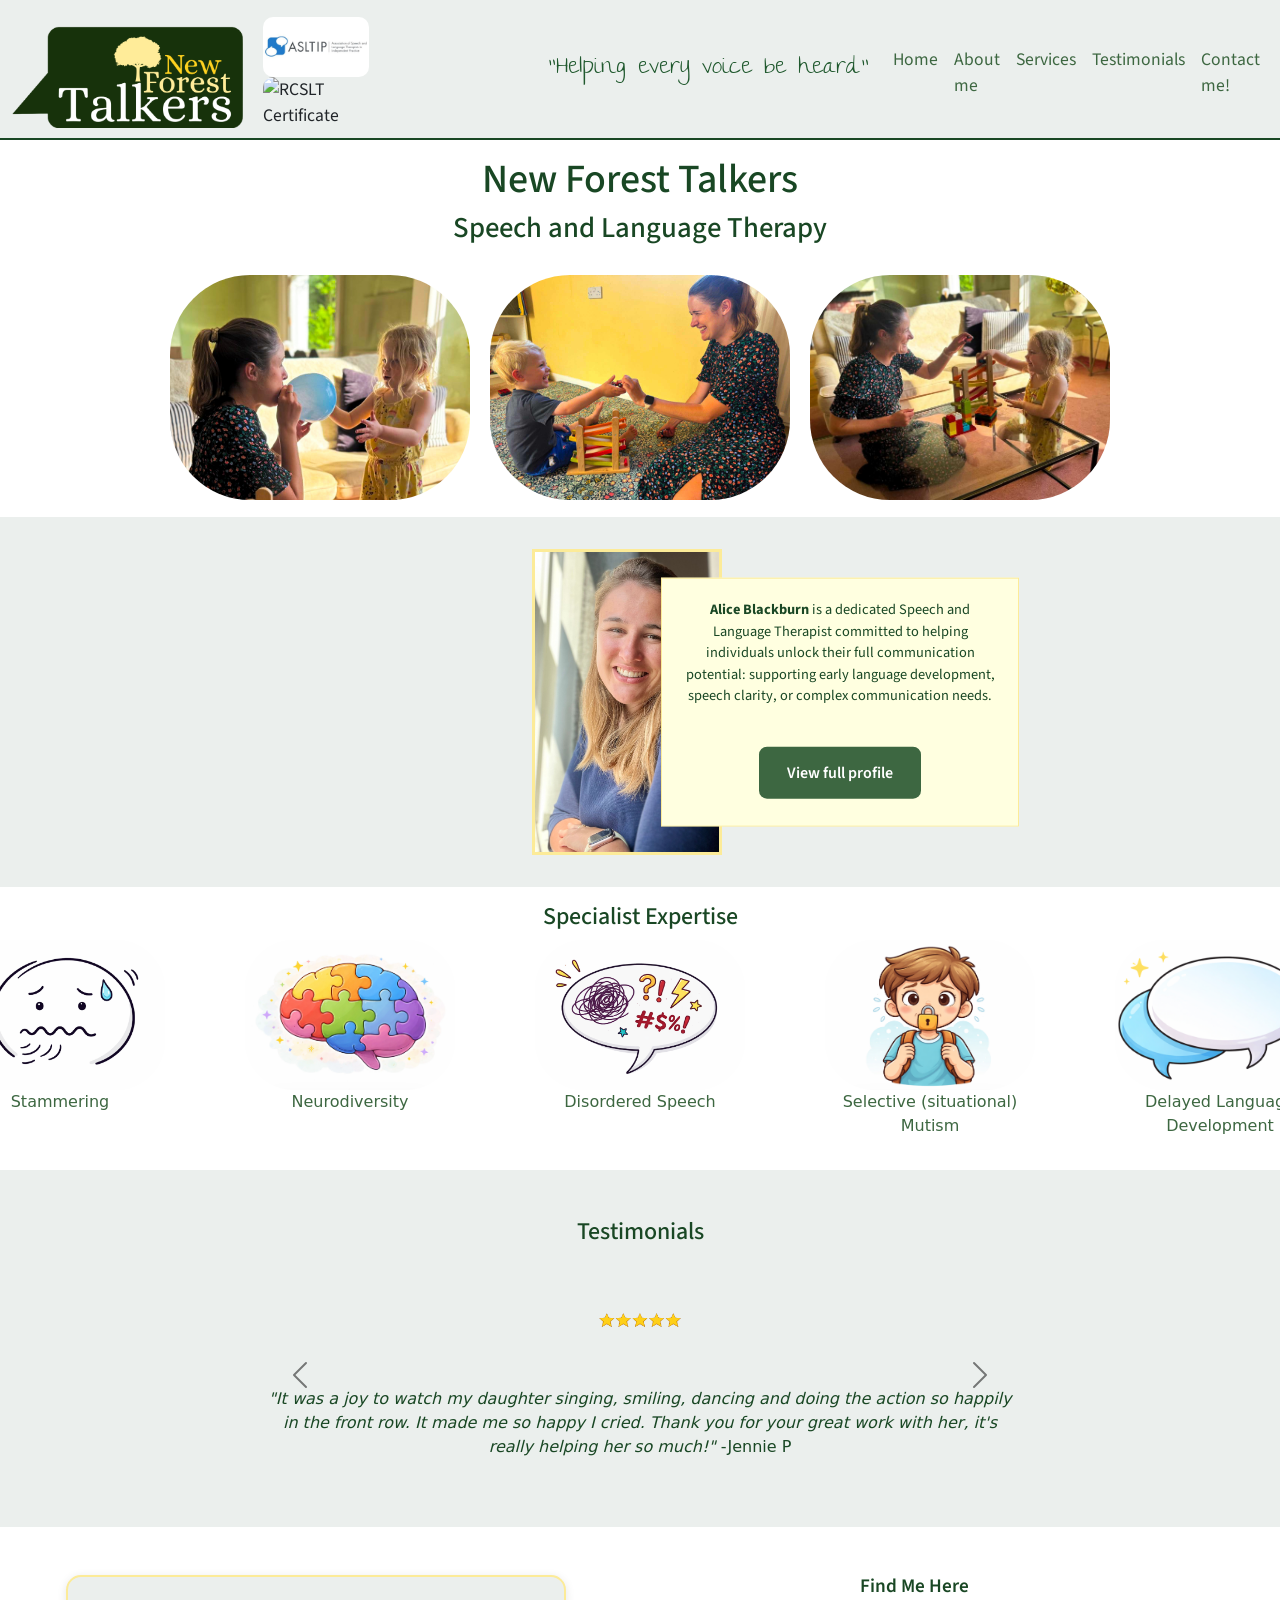
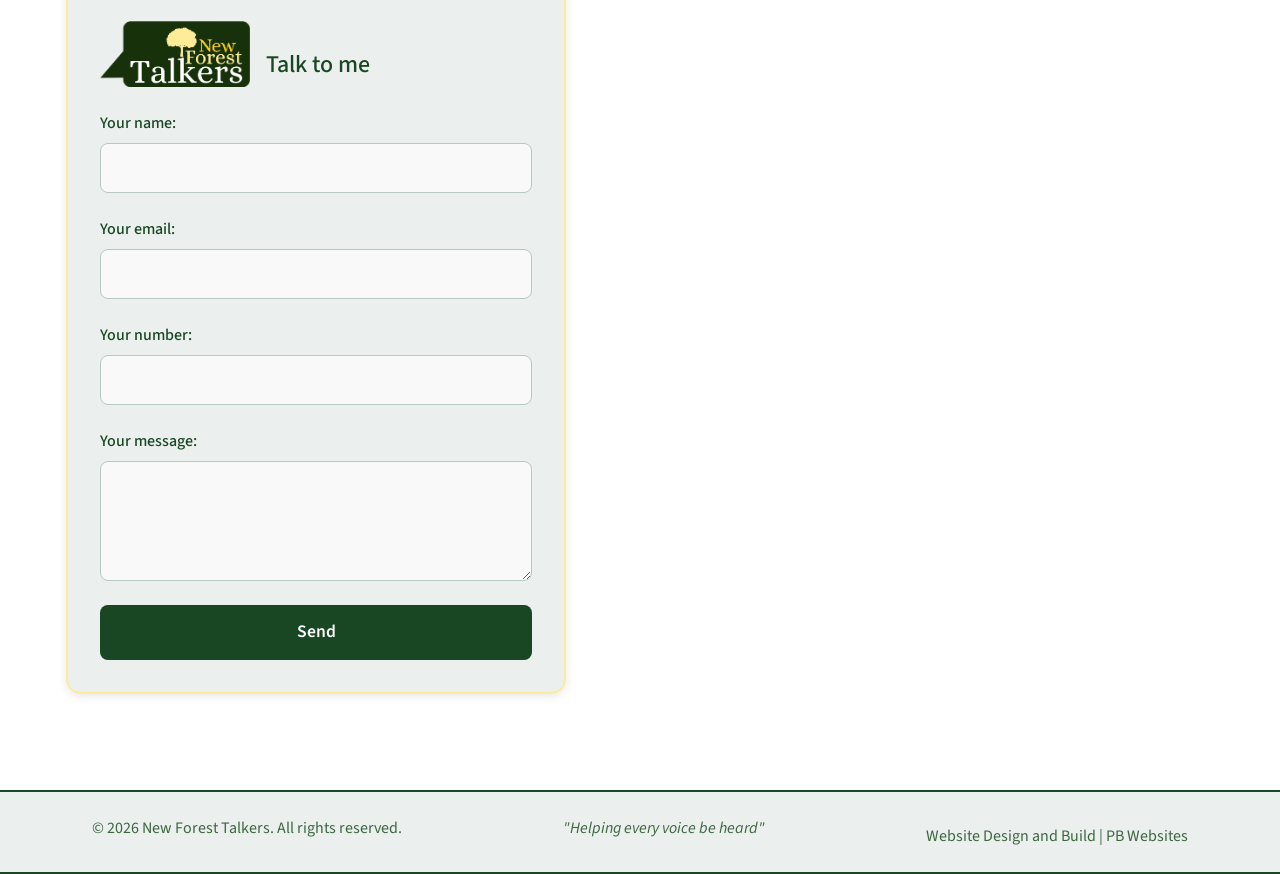
==== index.html @ e545aba3 "Changed thew logo" ====
<!DOCTYPE html>
<html lang="en">
<head>
    <meta charset="UTF-8">
    <meta name="viewport" content="width=device-width, initial-scale=1.0">
    <title>New Forest Talkers</title>
    <meta name="description" content="New Forest Talkers is Aice Blackburn's speech and language therapy business. Delivering expert speech and language therapy services to children and adults in South Hampshire.">
    <meta name="keywords" content="speech therapy, language therapy, speech and language therapy, speech therapist, language therapist, South Hampshire, New Forest Talkers, Aice Blackburn">

    <link href="https://cdn.jsdelivr.net/npm/bootstrap@5.3.8/dist/css/bootstrap.min.css" rel="stylesheet" integrity="sha384-sRIl4kxILFvY47J16cr9ZwB07vP4J8+LH7qKQnuqkuIAvNWLzeN8tE5YBujZqJLB" crossorigin="anonymous">
    <link href="assets/style.css" rel="stylesheet">
    <link href="https://fonts.googleapis.com/css2?family=Merriweather:ital,opsz,wght@0,18..144,300..900;1,18..144,300..900&family=Source+Sans+3:ital,wght@0,200..900;1,200..900&family=The+Girl+Next+Door&display=swap" rel="stylesheet">

</head>
<body>

<nav class="navbar navbar-expand-lg bg-body-tertiary btnavbar">
  <div class="container-fluid">
    <div class="navbar-logo">
      <img src="assets/images/logo 3.png" alt="New Forest Talkers Logo">
    </div>
    <div class="certificates"><img src="assets/images/cert1.jpg" alt="ASLTIP Certificate"><img src="assets/images/cert2.jpg" alt="RCSLT Certificate"></div>
    <a class="navbar-brand" href="#">
  <h1>"Helping every voice be heard"</h1>
</a>
    <button class="navbar-toggler" type="button" data-bs-toggle="collapse" data-bs-target="#navbarSupportedContent" aria-controls="navbarSupportedContent" aria-expanded="false" aria-label="Toggle navigation">
      <span class="navbar-toggler-icon"></span>
    </button>
    <div class="collapse navbar-collapse" id="navbarSupportedContent">
      <ul class="navbar-nav ms-auto mb-2 mb-lg-0">
        <li class="nav-item">
          <a class="nav-link active" aria-current="page" href="index.html">Home</a>
        </li>
          <li class="nav-item">
          <a class="nav-link active" aria-current="page" href="about.html">About me</a>
        </li>
        <li class="nav-item">
          <a class="nav-link active" aria-current="page" href=#>Services</a>
        </li>
         <li class="nav-item">
          <a class="nav-link active" aria-current="page" href="#">Testimonials</a>
        </li>
         <li class="nav-item">
          <a class="nav-link active" aria-current="page" href="#">Contact me!</a>
        </li>
      </ul>
    </div>
  </div>
</nav>

<section class="images">
    <h1 class="hero-title">New Forest Talkers</h1>
    <h1 class="hero-title2">Speech and Language Therapy</h1>
   <div class="working-imgs"><img src="assets/images/working3.jpeg" alt="Alice Blackburn working with a child."><img src="assets/images/working2.jpg" alt="Alice Blackburn working with a child."><img src="assets/images/working1.jpg" alt="Alice Blackburn working with a child."></div>
   
</section>

<section class="hero">
  <div class="container">
    <div class="hero-row">
      <div class="hero-image">
        <img src="assets/images/hero-image.JPG"
             alt="Alice Blackburn, speech and language therapist, working with a child.">
      </div>

     <div class="hero-text">
  <p>
    <strong>Alice Blackburn</strong> is a dedicated Speech and Language Therapist committed to helping individuals unlock their full communication potential: supporting early language development, speech clarity, or complex communication needs.
  </p>
  <a class="learn" href="about.html">View full profile</a>
</div>
    </div>
  </div>
</section>

<section id="services">
  <div>
  <h2>Specialist Expertise</h2>
  </div>

  <div class="expertise-images">
    <span class="expertise-item"><img src="assets/images/4stamering.png" alt="Stammering"><p>Stammering</p></span>
    <span class="expertise-item"><img src="assets/images/2neurodivergence.png" alt="Neurodiversity"><p>Neurodiversity</p></span>
    <span class="expertise-item"><img src="assets/images/3disordered.png" alt="Complex communication needs"><p>Disordered Speech</p></span>     
    <span class="expertise-item"><img src="assets/images/5mutism.png" alt="Speech clarity"><p>Selective (situational) Mutism</p></span>
    <span class="expertise-item"><img src="assets/images/1delayed.png" alt="Delayed language development"><p>Delayed Language Development</p></span>     
  </div>
</section>

<section id="testimonials">
  <h2 class="testimonials-title">Testimonials</h2>

  <div id="carouselExampleInterval" class="carousel slide" data-bs-ride="carousel">
    
    <div class="carousel-inner">

      <div class="carousel-item active" data-bs-interval="8000">
        <div class="testimonial-slide">
          <p><img src="assets/images/5 stars.png" alt="5 stars"></p><p><em>"It was a joy to watch my daughter singing, smiling, dancing and doing the action so happily in the front row. It made me so happy I cried. Thank you for your great work with her, it's really helping her so much!"</em> -Jennie P</p>
        </div>
      </div>
      <div class="carousel-item" data-bs-interval="8000">
        <div class="testimonial-slide">
          <p><img src="assets/images/5 stars.png" alt="5 stars"></p><p><em>"We are so grateful for Alice's support. Her dedication and personalized therapy have helped our child make remarkable progress in their speech and language development."</em> -David S </p>
        </div>
      </div>

      <div class="carousel-item" data-bs-interval="8000">
        <div class="testimonial-slide">
          <p><img src="assets/images/5 stars.png" alt="5 stars"></p><p><em>"Alice's expertise and caring nature have been instrumental in our child's journey. We can't thank her enough for the positive impact she's had on our family."</em> -Sally J</p>
        </div>
      </div>

       <div class="carousel-item" data-bs-interval="8000">
        <div class="testimonial-slide">
          <p><img src="assets/images/5 stars.png" alt="5 stars"></p><p><em>"Thanks so much. We've really started to notice his speech come along which is amazing!"</em> -Brian T</p>
        </div>
      </div>

    </div>

    <!-- Controls -->
    <button class="carousel-control-prev" type="button" data-bs-target="#carouselExampleInterval" data-bs-slide="prev">
      <span class="carousel-control-prev-icon"></span>
    </button>

    <button class="carousel-control-next" type="button" data-bs-target="#carouselExampleInterval" data-bs-slide="next">
      <span class="carousel-control-next-icon"></span>
    </button>

  </div>
</section>

<section id="contact">
  <div class="contact-wrapper">
    <form
      action="https://formspree.io/f/meeplear"
      method="POST"
    >
    <div class="contact-header">
  <img src="assets/images/logo 3.png" class="contact-logo" alt="logo">
  <h2>Talk to me</h2>
</div>
   
      <label>
        Your name:
        <input type="text" name="name" required>
      </label>
      <label>
        Your email:
        <input type="email" name="email" required>
      </label>
      <label>
        Your number:
        <input type="tel" name="number">
      </label>
      <label>
        Your message:
        <textarea name="message" required></textarea>
      </label>
      <!-- your other form fields go here -->
      <button type="submit">Send</button>
    </form>
    
    <div id="map">
      <h3>Find Me Here</h3>
      <div class="map-container">
        <iframe src="https://www.google.com/maps/embed?pb=!1m18!1m12!1m3!1d26603.778397645117!2d-1.5553856740943786!3d50.755749146108585!2m3!1f0!2f0!3f0!3m2!1i1024!2i768!4f13.1!3m3!1m2!1s0x487386d193240331%3A0x4980fd98b30dcc56!2sHigh%20St%2C%20Lymington!5e0!3m2!1sen!2suk!4v1775122629481!5m2!1sen!2suk" width="600" height="450" style="border:0;" allowfullscreen="" loading="lazy" referrerpolicy="no-referrer-when-downgrade"></iframe>
      </div>
    </div>
  </div>
</section>

<footer class="footer btnavbar">
  <div class="container-fluid">
    <div class="footer-content">
      <div class="footer-section">
        <p>&copy; 2026 New Forest Talkers. All rights reserved.</p>
      </div>
      <div class="footer-section">
        <p><em>"Helping every voice be heard"</em></p>
      </div>
      <div class="footer-section">
        <a href="#" class="footer-link">Website Design and Build</a> | <a href="#" class="footer-link">PB Websites</a>
      </div>
    </div>
  </div>
</footer>



<script src="https://cdn.jsdelivr.net/npm/bootstrap@5.3.8/dist/js/bootstrap.bundle.min.js" integrity="sha384-FKyoEForCGlyvwx9Hj09JcYn3nv7wiPVlz7YYwJrWVcXK/BmnVDxM+D2scQbITxI" crossorigin="anonymous"></script>
</html>
---- assets/style.css ----
/*Global styles for the application */

/*Color palette */
:root {
  --color-primary:    #d4ce84;
  --color-secondary:  #194724;
  --color-tertiary:   #798f57;
  --color-quaternary: #6f907d;
  --color-background: #ebefed;
  --color-accent:     #3d6741;  
  --color-highlight:  #aab170;
  --color-muted:      #b8c8bf;
  --color-light:      #fceb98;
}

.btnavbar {
  background-color: var(--color-background)!important;
  padding-top: 0.5rem !important;
  padding-bottom: 0 !important;
  font-family: 'Source Sans 3', sans-serif !important;
  font-size: 1.1rem !important;
  border-bottom: 2px solid var(--color-secondary);
}
.btnavbar .nav-link {
  color: var(--color-accent) !important;
}
.nav-link:hover {
  color: var(--color-secondary) !important;
}

.navbar-logo img {
  height: 120px;
  width: auto;
  object-fit: contain;
  margin-bottom: 10px;
}
.btnavbar .navbar-brand h1 {
  font-family: 'The Girl Next Door', cursive !important;
  font-size: 1.5rem !important;
  color: #20592e !important;
  padding-left: 11rem !important;
}
.nav {
  margin-bottom: 0;
}

.nav-link {
  position: relative !important;
  text-decoration: none !important;
  overflow: hidden !important;
  transition: transform 0.3s ease !important;
}

.nav-link::after {
  content: '' !important;
  position: absolute !important;
  bottom: 0 !important;
  left: 0 !important;
  width: 0 !important;
  height: 2px !important;
  background-color: currentColor !important;
  transition: width 0.3s ease !important;
}



.nav-link:hover::after {
  width: 100% !important;
}

.certificates img{
  height: 60px;
  width: auto;
  object-fit: contain;
  margin-left: 20px;
  border-radius: 10px;
}
.images {
  font-family: 'Source Sans 3', sans-serif !important;
  font-size: 1.2rem !important;
  color: var(--color-secondary) !important;
  margin-bottom: 1rem !important;
  margin-top: 1rem;
  display: flex;
  flex-direction: column;
  align-items: center;
}

.hero-title2 {
  font-family: 'Source Sans 3', sans-serif !important;
  font-size: 1.8rem !important;
  color: var(--color-secondary) !important;
  margin-bottom: 0.5rem !important;
}


.working-imgs {
  display: flex;
  justify-content: center;
  gap: 20px;
  width: auto;
  margin-bottom: 0.1rem;
}
.working-imgs img {
  width: 300px;
  height: 100%;
  object-fit: cover;
  border-radius: 80px;
  margin-top: 20px;
}

.hero {
  font-family: 'Source Sans 3', sans-serif !important;
  font-size: 1rem !important;
  color: var(--color-secondary);
  display: flex;
  flex-direction: row;
  align-items: center;
  text-align: center;
  padding: 2rem 2rem;
  background-color: var(--color-background);
}


.hero-image {
  display: flex;
  justify-content: flex-start;  /* move to left */
  align-items: center;          /* vertically center */
  overflow: hidden;
  padding-left: 450px;
}

.hero-image img {
  width: 190px;              /* adjust size */
  height: auto;             /* keep equal for perfect circle */
  object-fit: cover;         /* crops image nicely */
  border-radius: 0%;        /* makes it round */
  border: 3px solid var(--color-light); /* optional border */
    position: relative;
  z-index: 1;

  /* animation setup */
  transform: translateX(-100%);
  opacity: 0;
  animation: slideIn 2s ease-out forwards;
}

.hero-row {
  position: relative;
}

.hero-text {
  position: absolute;
  top: 50%;
  left: 50%;
  transform: translate(-50%, -50%) translateX(100px); /* start slightly right */
  font-size: 0.9rem;
  background-color: lightyellow;
  padding: 20px;
  margin-left: 200px;
  max-width: 500px;
  z-index: 2;
  border: 1px solid var(--color-light);
  opacity: 0;
  animation: slideInRight 2s ease-out forwards;
}

.hero-text button {
  background-color: var(--color-accent);
  color: var(--color-background);
  border: none;
  padding: 10px 10px;
  border-radius: 20px;
  font-size: 1rem;
  cursor: pointer;
  margin-top: 10px;
}
.hero-text button:hover {
  background-color: var(--color-secondary);
  transition: background-color 0.3s ease;
  transform: scale(1.05);
  
}

.learn {
  display: inline-block;
  background-color: var(--color-accent);
  color: white !important;
  border: none;
  padding: 0.875rem 1.75rem;
  border-radius: 8px;
  font-family: 'Source Sans 3', sans-serif;
  font-size: 1rem;
  font-weight: 600;
  text-decoration: none !important;
  cursor: pointer;
  transition: all 0.3s ease;
  margin-top: 1.5rem;
  position: relative;
  overflow: hidden;
}

.learn:hover {
  background-color: var(--color-secondary);
  transform: scale(1.05);
  box-shadow: 0 4px 12px rgba(61, 103, 65, 0.3);
  color: white !important;
}

.learn:active {
  transform: scale(0.98);
}

#services h2 {
  font-family: 'Source Sans 3', sans-serif !important;
  font-size: 1.5rem !important;
  color: var(--color-secondary);
  margin-top: 1rem !important;
  display: flex;
  flex-direction: column;
  align-items: center;
}

.expertise-images {
  display: flex;
  justify-content: center;
  gap: 80px;
  width: auto;
  margin-bottom: 1rem;
  color: var(--color-accent);
}
.expertise-images img {
  width: 210px;
  height: 150px;
  border-radius: 50px;
  object-fit: cover;
} 
.expertise-item {
  display: flex;
  flex-direction: column;
  align-items: center;   /* centers image + text horizontally */
  text-align: center;    /* ensures text itself is centered */
}
.expertise-images img:hover {
  transform: scale(1.05);
  transition: transform 0.3s ease;  
}
#testimonials {
  background-color: var(--color-background);
  padding: 2rem;
}
#testimonials h2 {
  font-family: 'Source Sans 3', sans-serif !important;
  font-size: 1.5rem !important;
  color: var(--color-secondary);
  margin-top: 1rem !important;
  display: flex;
  flex-direction: column;
  align-items: center;
}
/* Carousel size + centering */
#carouselExampleInterval {
  max-width: 800px;
  margin: 0 auto;
}

/* Slide container */
.testimonial-slide {
  position: relative;
  padding: 20px;
  display: flex;
  flex-direction: column;
  align-items: center;
}

/* Images */
.testimonial-slide img {
  width: 100%;
  height: 300px;
  object-fit: cover;
  border-radius: 20px;
}

/* Text */
.testimonial-slide p {
  margin-top: 15px;
  font-size: 1rem;
  line-height: 1.5;
  color: var(--color-secondary);
  text-align: center;
}
.testimonial-slide p img {
  width: 100px;
  height: auto; 
  margin: 0 auto;
}

.testimonial-background {
  position: absolute;
  top: 0;
  left: 0;
  width: 100%;
  height: 100%;
  object-fit: cover;
  border-radius: 20px;
  z-index: -1; /* behind text */
  opacity: 0.3; /* subtle background */
}


/* Controls visibility tweak */
.carousel-control-prev-icon,
.carousel-control-next-icon {
  filter: invert(1); /* makes arrows visible on light images */
}
/* animation keyframes */
@keyframes slideIn {
  to {
    transform: translateX(0);
    opacity: 1;
  }
}
@keyframes slideInRight {
  from {
    transform: translate(-50%, -50%) translateX(300px); /* further right */
    opacity: 1;
  }
  to {
    transform: translate(-50%, -50%) translateX(0); /* final position */
    opacity: 1;
  }
}
@media screen and (max-width: 768px) {
  .navbar-logo img {
    height: 80px; /* smaller logo for mobile */
  }
  .navbar-brand {
    font-size: 0.875rem !important;
    padding-left: 0rem !important;
    display: none !important; /* hide brand on mobile */
  }
  .hero-image {
    justify-content: center;  /* center on small screens */
    padding-left: 0; 
    padding-right: 200px;        /* remove left padding */
  }
  .hero-image img {
    width: 150px;              /* smaller size for mobile */
    height: 250px;
    margin-right: 40px;            /* keep equal for perfect circle */  
}
  .hero-text {       
    margin-left: 100px;
    margin-top: 0px;           /* remove left margin */
    padding: 15px;            /* smaller padding */
    width: 250px;
    font-size: 0.8rem;         /* allow more width on mobile */
  }
  .hero-text button {
    padding: 8px 8px; /* smaller button on mobile */
    font-size: 0.9rem;
  } 
  .working-imgs img{
    width: 120px;
    height: 120px;
    border-radius: 50px;
    margin-bottom: 10px;
    padding-bottom: 10px;
  }
    .expertise-images {
    flex-wrap: wrap;          /* allow items to wrap */
    gap: 20px;                /* reduce spacing for mobile */
  }

  .expertise-item {
    width: 45%;               /* 2 items per row */
  }

  .expertise-images img {
    width: 100%;              /* make image fit container */
    height: auto;
  }
    .contact-wrapper {
    flex-direction: column;
  }

  #map iframe {
    width: 400px;
    height: 300px;
    padding-left: 3rem;
  }
  #map h3 {
    padding-left: 3rem;
  }
}

/* Contact Form Styling */
#contact {
  padding: 3rem 2rem;
  display: flex;
  flex-direction: column;
  align-items: center;
}

#contact h2 {
  font-family: 'Source Sans 3', sans-serif !important;
  font-size: 1.5rem !important;
  color: var(--color-secondary);
  margin-top: 2.6rem;
  display: flex;
  flex-direction: column;
  align-items: center;
}

.contact-wrapper {
  display: flex;
  gap: 3rem;
  max-width: 1200px;
  width: 100%;
  justify-content: center;
  align-items: flex-start;
}

#contact form {
  display: flex;
  flex-direction: column;
  gap: 1.5rem;
  max-width: 500px;
  width: 100%;
  background-color: var(--color-background);
  padding: 2rem;
  border-radius: 15px;
  box-shadow: 0 2px 10px rgba(0, 0, 0, 0.1);
  border: 2px solid var(--color-light);
}

#contact label {
  display: flex;
  flex-direction: column;
  font-family: 'Source Sans 3', sans-serif;
  font-size: 1rem;
  color: var(--color-secondary);
  font-weight: 500;
  gap: 0.5rem;
}

#contact input,
#contact textarea {
  padding: 0.75rem;
  border: 1px solid var(--color-muted);
  border-radius: 8px;
  font-family: 'Source Sans 3', sans-serif;
  font-size: 1rem;
  color: var(--color-secondary);
  background-color: #f9f9f9;
  transition: all 0.3s ease;
}

#contact input:focus,
#contact textarea:focus {
  outline: none;
  border-color: var(--color-accent);
  background-color: white;
  box-shadow: 0 0 8px rgba(61, 103, 65, 0.2);
}

#contact textarea {
  resize: vertical;
  min-height: 120px;
}

#contact button {
  background-color: var(--color-secondary);
  color: white;
  border: none;
  padding: 0.875rem 2rem;
  border-radius: 8px;
  font-family: 'Source Sans 3', sans-serif;
  font-size: 1.1rem;
  font-weight: 600;
  cursor: pointer;
  transition: all 0.3s ease;
  position: relative;
  overflow: hidden;
}

#contact button:hover {
  background-color: var(--color-secondary);
  transform: scale(1.05);
  box-shadow: 0 4px 12px rgba(61, 103, 65, 0.3);
}

#contact button:active {
  transform: scale(0.98);
}

#map {
  display: flex;
  flex-direction: column;
  align-items: center;
  gap: 1rem;
}

#map h3 {
  font-family: 'Source Sans 3', sans-serif !important;
  font-size: 1.2rem !important;
  color: var(--color-secondary) !important;
  margin: 0 !important;
  font-weight: 600;
}


@media screen and (max-width: 768px) {
  #contact {
    padding: 2rem 1rem;
  }

  #contact form {
    padding: 1.5rem;
    gap: 1rem;
  }

  #contact label {
    font-size: 0.95rem;
  }

  #contact input,
  #contact textarea {
    padding: 0.6rem;
    font-size: 0.95rem;
  }

  #contact button {
    padding: 0.75rem 1.5rem;
    font-size: 1rem;
  }
  
  .about-wrapper {
    flex-direction: column;
    align-items: center;
    gap: 2rem;
  }

  .about-image {
    width: 250px;
    justify-content: center;

  }

  .about-text {
    max-width: 100%;
    text-align: center;
  }

  .about-quals {
    flex-direction: column;
    gap: 1.5rem;
  }

  .quals-images {
    flex-direction: column;
    justify-content: flex-start;
    flex-wrap: wrap;
  }

  .quals-images img {
    width: 100px;
  }

    .about {
    flex-direction: column;     /* stack on small screens */
    text-align: center;
  }

  .about-image img {
    max-width: 300px;
  }
  .about-text p {
    font-size: 0.5rem;
  }
}

/* About Section Styling */
.about {
  background-color: var(--color-background);
  padding: 3rem 2rem;
  display: flex;
  flex-direction: column;
  align-items: center;
  min-height: auto;
}

.about-wrapper {
  display: flex;
  gap: 3rem;
  max-width: 1200px;
  width: 100%;
  align-items: flex-start;
  justify-content: center;
}

.about-image {
  flex-shrink: 0;
  width: 280px;
  height: auto;
}

.about-image img {
  width: 100%;
  height: auto;
  object-fit: cover;
  border-radius: 15px;
  box-shadow: 0 4px 15px rgba(0, 0, 0, 0.15);
}

.about-text {
  flex: 1;
  max-width: 600px;
}

.about-text > p {
  font-family: 'Source Sans 3', sans-serif;
  font-size: 1.1rem;
  color: var(--color-secondary);
  line-height: 1.8;
  text-align: justify;
  margin-bottom: 2rem;
}

.footer {
  margin-top: 3rem;
  border-top: 2px solid var(--color-secondary);
  display: flex;
  align-items: center;
  justify-content: center;
}

.footer-content {
  display: flex;
  justify-content: space-around;
  align-items: center;
  width: 100%;
  flex-wrap: wrap;
  gap: 2rem;
  padding: 1rem;
}

.footer-section {
  text-align: center;
  font-family: 'Source Sans 3', sans-serif;
  font-size: 1rem;
  color: var(--color-accent);
}

.footer-link {
  color: var(--color-accent) !important;
  text-decoration: none !important;
  position: relative;
  overflow: hidden;
  transition: transform 0.3s ease !important;
}

.footer-link::after {
  content: '' !important;
  position: absolute !important;
  bottom: 0 !important;
  left: 0 !important;
  width: 0 !important;
  height: 2px !important;
  background-color: currentColor !important;
  transition: width 0.3s ease !important;
}

.footer-link:hover {
  transform: scale(1.2) !important;
  color: var(--color-secondary) !important;
}

.footer-link:hover::after {
  width: 100% !important;
}


.contact-header {
  display: flex;
  align-items: flex-start;   /* vertically aligns them */
  gap: 1rem;             /* space between logo and text */ /* optional: center horizontally */
}
.contact-logo {
  width: 150px;   /* smaller looks better inline */
  height: auto;
}

.about-quals {
  display: flex;
  flex-direction: column;
  gap: 2rem;
  margin-top: 2rem;
  background-color: white;
  padding: 2rem;
  border-radius: 15px;
  box-shadow: 0 2px 10px rgba(0, 0, 0, 0.1);
  border: 2px solid var(--color-light);
  width: 100%;
}

/* Text side */
.quals-text {
  flex: 1;
}

.quals-text h3 {
  font-family: 'Source Sans 3', sans-serif;
  margin-bottom: 1.5rem;
  font-size: 1.4rem;
  color: var(--color-secondary);
  font-weight: 600;
}

.quals-text ul {
  padding-left: 1.5rem;
  line-height: 1.8;
  list-style-type: none;
}

.quals-text li {
  font-family: 'Source Sans 3', sans-serif;
  font-size: 1rem;
  color: var(--color-secondary);
  margin-bottom: 0.75rem;
  position: relative;
  padding-left: 1.5rem;
}

.quals-text li::before {
  content: "✓";
  position: absolute;
  left: 0;
  color: var(--color-accent);
  font-weight: bold;
}

/* Images side */
.quals-images {
  display: flex;
  flex-direction: row;
  gap: 1.5rem;
  justify-content: center;
  flex-wrap: wrap;
  width: 100%;
  padding-top: 1rem;
  border-top: 1px solid var(--color-muted);
}

.quals-images img {
  width: 120px;
  height: 120px;
  border-radius: 12px;
  box-shadow: 0 6px 14px rgba(0, 0, 0, 0.12);
  object-fit: cover;
  transition: transform 0.3s ease;
}

.quals-images img:hover {
  transform: scale(1.05);
}
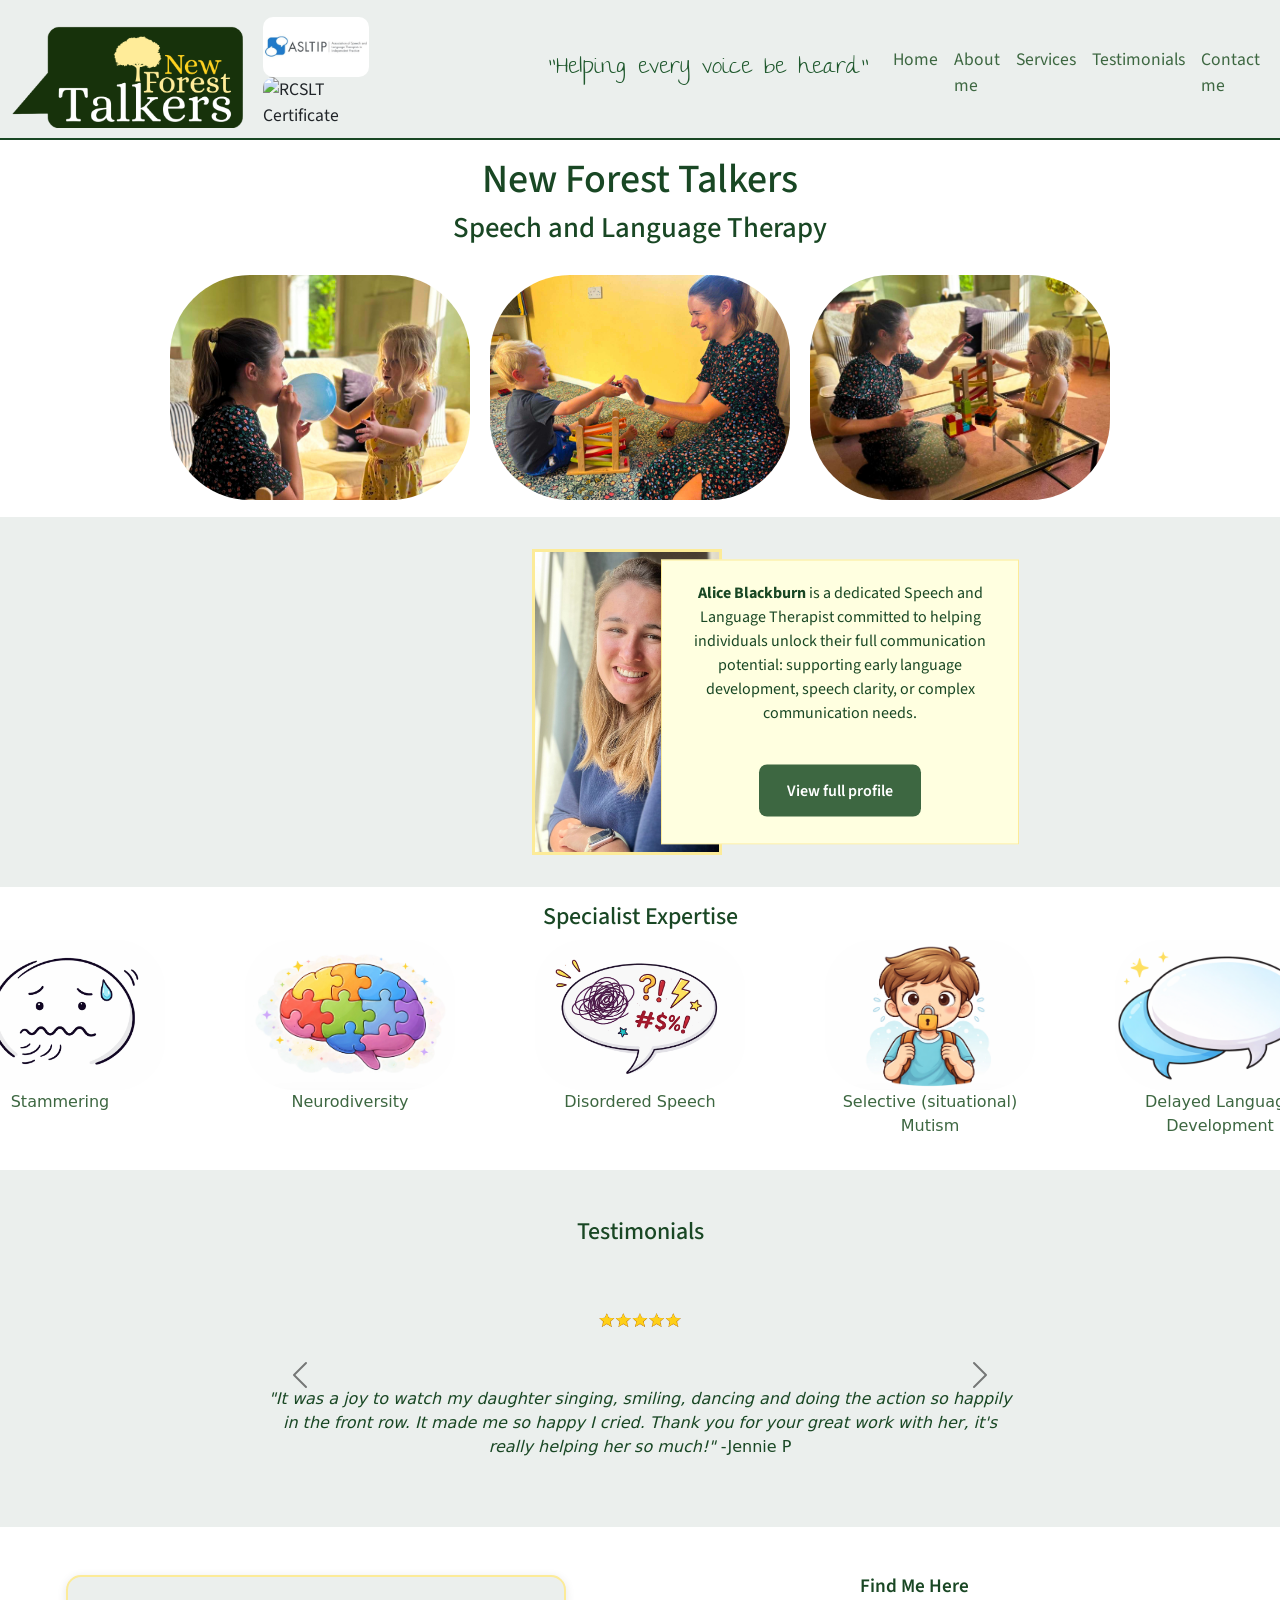
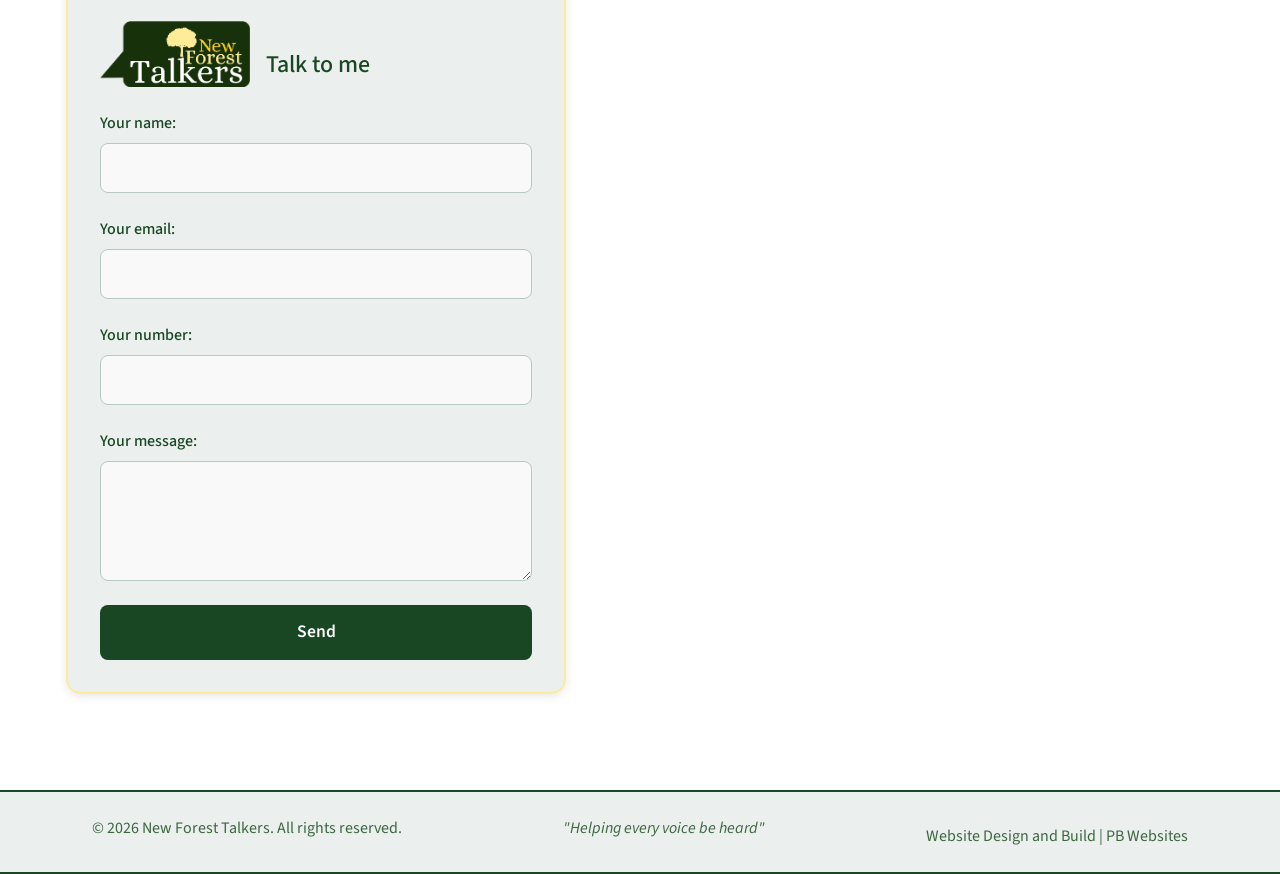
==== commit ce9afa4e: "Added favicon" ====
--- a/index.html
+++ b/index.html
@@ -10,7 +10,8 @@
     <link href="https://cdn.jsdelivr.net/npm/bootstrap@5.3.8/dist/css/bootstrap.min.css" rel="stylesheet" integrity="sha384-sRIl4kxILFvY47J16cr9ZwB07vP4J8+LH7qKQnuqkuIAvNWLzeN8tE5YBujZqJLB" crossorigin="anonymous">
     <link href="assets/style.css" rel="stylesheet">
     <link href="https://fonts.googleapis.com/css2?family=Merriweather:ital,opsz,wght@0,18..144,300..900;1,18..144,300..900&family=Source+Sans+3:ital,wght@0,200..900;1,200..900&family=The+Girl+Next+Door&display=swap" rel="stylesheet">
-
+    <link rel="icon" type="image/png" href="assets/images/favicon-32x32.png" sizes="32x32" />
+    <link rel="icon" type="image/png" href="assets/images/favicon-16x16.png" sizes="16x16" />
 </head>
 <body>
 
@@ -35,13 +36,13 @@
           <a class="nav-link active" aria-current="page" href="about.html">About me</a>
         </li>
         <li class="nav-item">
-          <a class="nav-link active" aria-current="page" href=#>Services</a>
+          <a class="nav-link active" aria-current="page" href="#">Services</a>
         </li>
          <li class="nav-item">
-          <a class="nav-link active" aria-current="page" href="#">Testimonials</a>
+          <a class="nav-link active" aria-current="page" href="#testimonials">Testimonials</a>
         </li>
          <li class="nav-item">
-          <a class="nav-link active" aria-current="page" href="#">Contact me!</a>
+          <a class="nav-link active" aria-current="page" href="#contact">Contact me</a>
         </li>
       </ul>
     </div>
--- a/assets/style.css
+++ b/assets/style.css
@@ -111,7 +111,6 @@
 
 .hero {
   font-family: 'Source Sans 3', sans-serif !important;
-  font-size: 1rem !important;
   color: var(--color-secondary);
   display: flex;
   flex-direction: row;
@@ -154,7 +153,7 @@
   top: 50%;
   left: 50%;
   transform: translate(-50%, -50%) translateX(100px); /* start slightly right */
-  font-size: 0.9rem;
+  font-size: 1rem;
   background-color: lightyellow;
   padding: 20px;
   margin-left: 200px;
@@ -332,7 +331,7 @@
 }
 @media screen and (max-width: 768px) {
   .navbar-logo img {
-    height: 80px; /* smaller logo for mobile */
+    height: 70px; /* smaller logo for mobile */
   }
   .navbar-brand {
     font-size: 0.875rem !important;
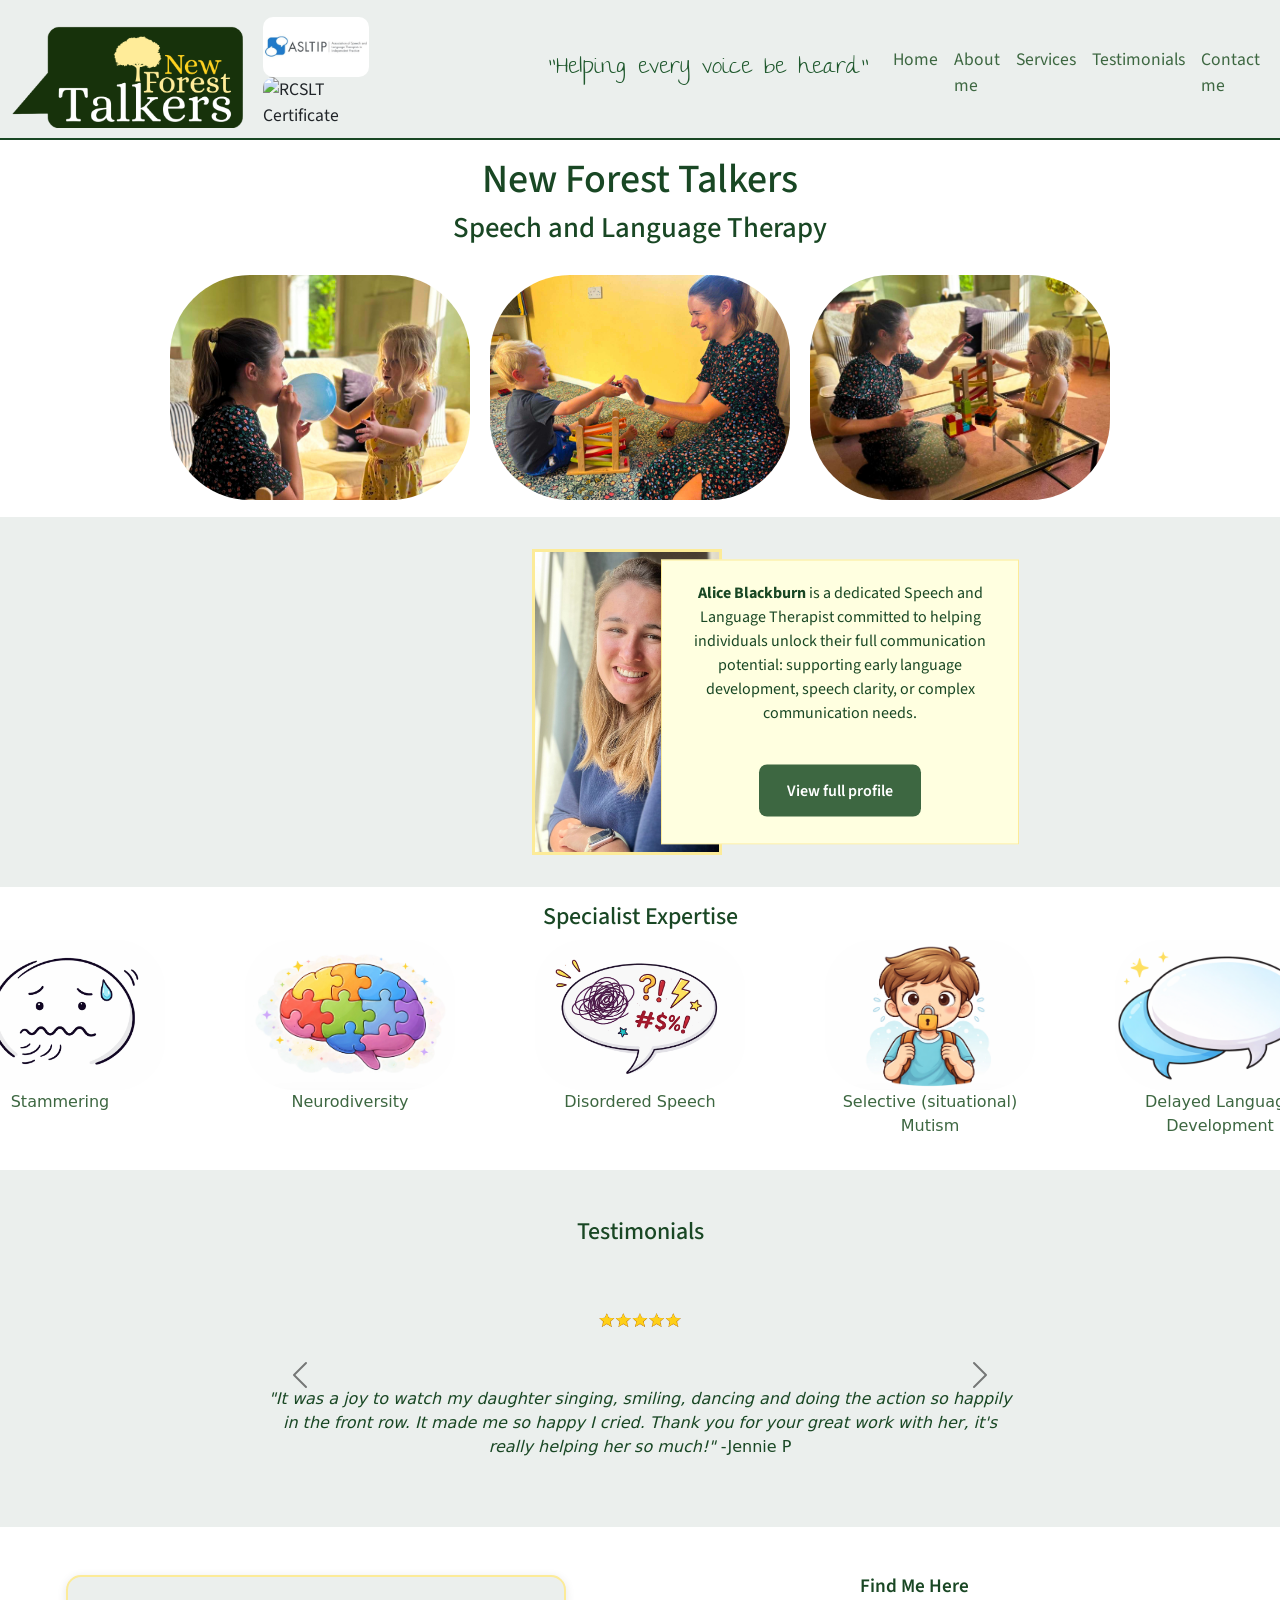
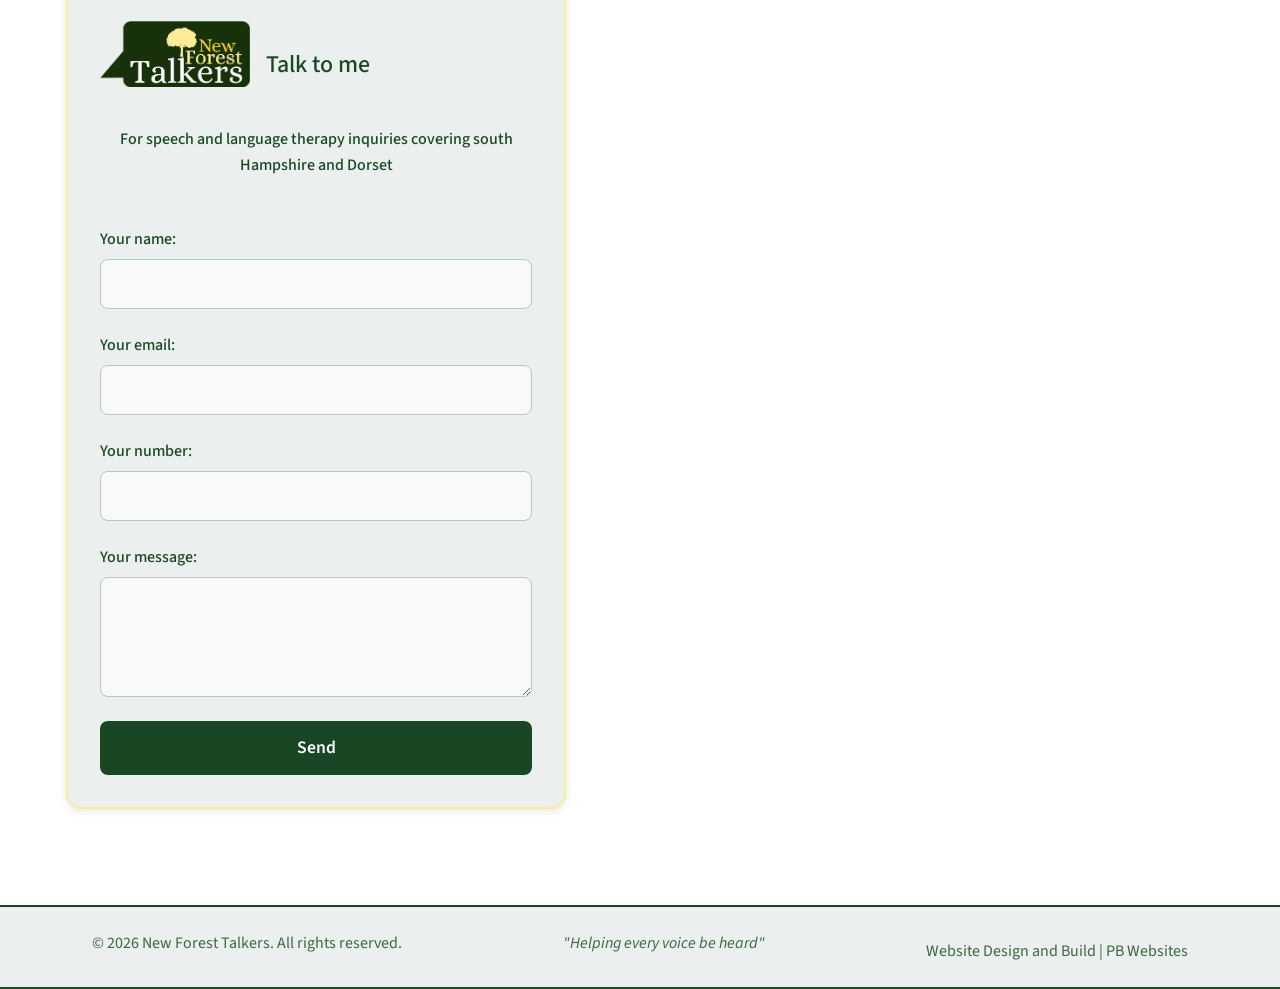
==== commit d1f6ba8c: "Added text to contact form, fixed bug with mobile rendering" ====
--- a/index.html
+++ b/index.html
@@ -80,11 +80,11 @@
   </div>
 
   <div class="expertise-images">
-    <span class="expertise-item"><img src="assets/images/4stamering.png" alt="Stammering"><p>Stammering</p></span>
-    <span class="expertise-item"><img src="assets/images/2neurodivergence.png" alt="Neurodiversity"><p>Neurodiversity</p></span>
-    <span class="expertise-item"><img src="assets/images/3disordered.png" alt="Complex communication needs"><p>Disordered Speech</p></span>     
-    <span class="expertise-item"><img src="assets/images/5mutism.png" alt="Speech clarity"><p>Selective (situational) Mutism</p></span>
-    <span class="expertise-item"><img src="assets/images/1delayed.png" alt="Delayed language development"><p>Delayed Language Development</p></span>     
+    <div class="expertise-item"><img src="assets/images/4stamering.png" alt="Stammering"><p>Stammering</p></div>
+    <div class="expertise-item"><img src="assets/images/2neurodivergence.png" alt="Neurodiversity"><p>Neurodiversity</p></div>
+    <div class="expertise-item"><img src="assets/images/3disordered.png" alt="Complex communication needs"><p>Disordered Speech</p></div>     
+    <div class="expertise-item"><img src="assets/images/5mutism.png" alt="Speech clarity"><p>Selective (situational) Mutism</p></div>
+    <div class="expertise-item"><img src="assets/images/1delayed.png" alt="Delayed language development"><p>Delayed Language Development</p></div>     
   </div>
 </section>
 
@@ -142,7 +142,11 @@
   <img src="assets/images/logo 3.png" class="contact-logo" alt="logo">
   <h2>Talk to me</h2>
 </div>
-   
+
+<div class="contact-description">
+  <h3>For speech and language therapy inquiries covering south Hampshire and Dorset</h3>
+</div>
+
       <label>
         Your name:
         <input type="text" name="name" required>
--- a/assets/style.css
+++ b/assets/style.css
@@ -350,10 +350,10 @@
 }
   .hero-text {       
     margin-left: 100px;
-    margin-top: 0px;           /* remove left margin */
+    margin-top: 10px;           /* remove left margin */
     padding: 15px;            /* smaller padding */
     width: 250px;
-    font-size: 0.8rem;         /* allow more width on mobile */
+    font-size: 0.85rem;         /* allow more width on mobile */
   }
   .hero-text button {
     padding: 8px 8px; /* smaller button on mobile */
@@ -367,18 +367,13 @@
     padding-bottom: 10px;
   }
     .expertise-images {
-    flex-wrap: wrap;          /* allow items to wrap */
-    gap: 20px;                /* reduce spacing for mobile */
-  }
-
-  .expertise-item {
-    width: 45%;               /* 2 items per row */
-  }
-
-  .expertise-images img {
-    width: 100%;              /* make image fit container */
-    height: auto;
-  }
+    display: flex;
+  flex-wrap: wrap;
+  gap: 20px;
+  align-items: stretch;
+    }
+
+ 
     .contact-wrapper {
     flex-direction: column;
   }
@@ -540,11 +535,6 @@
     gap: 2rem;
   }
 
-  .about-image {
-    width: 250px;
-    justify-content: center;
-
-  }
 
   .about-text {
     max-width: 100%;
@@ -566,13 +556,17 @@
     width: 100px;
   }
 
-    .about {
-    flex-direction: column;     /* stack on small screens */
-    text-align: center;
+  .about {
+  flex-direction: column;     /* stack on small screens */
+  text-align: center;
+  }
+
+  .about-image {
+   padding-left: 150px;
   }
 
   .about-image img {
-    max-width: 300px;
+    max-width: 150px;
   }
   .about-text p {
     font-size: 0.5rem;
@@ -690,6 +684,22 @@
   height: auto;
 }
 
+.contact-description {
+  text-align: center;
+  margin-top: 1rem;
+  margin-bottom: 1.5rem;
+  width: 100%;
+}
+
+.contact-description h3 {
+  font-family: 'Source Sans 3', sans-serif;
+  font-size: 1rem;
+  color: var(--color-secondary);
+  font-weight: 500;
+  line-height: 1.6;
+  margin: 0;
+}
+
 .about-quals {
   display: flex;
   flex-direction: column;
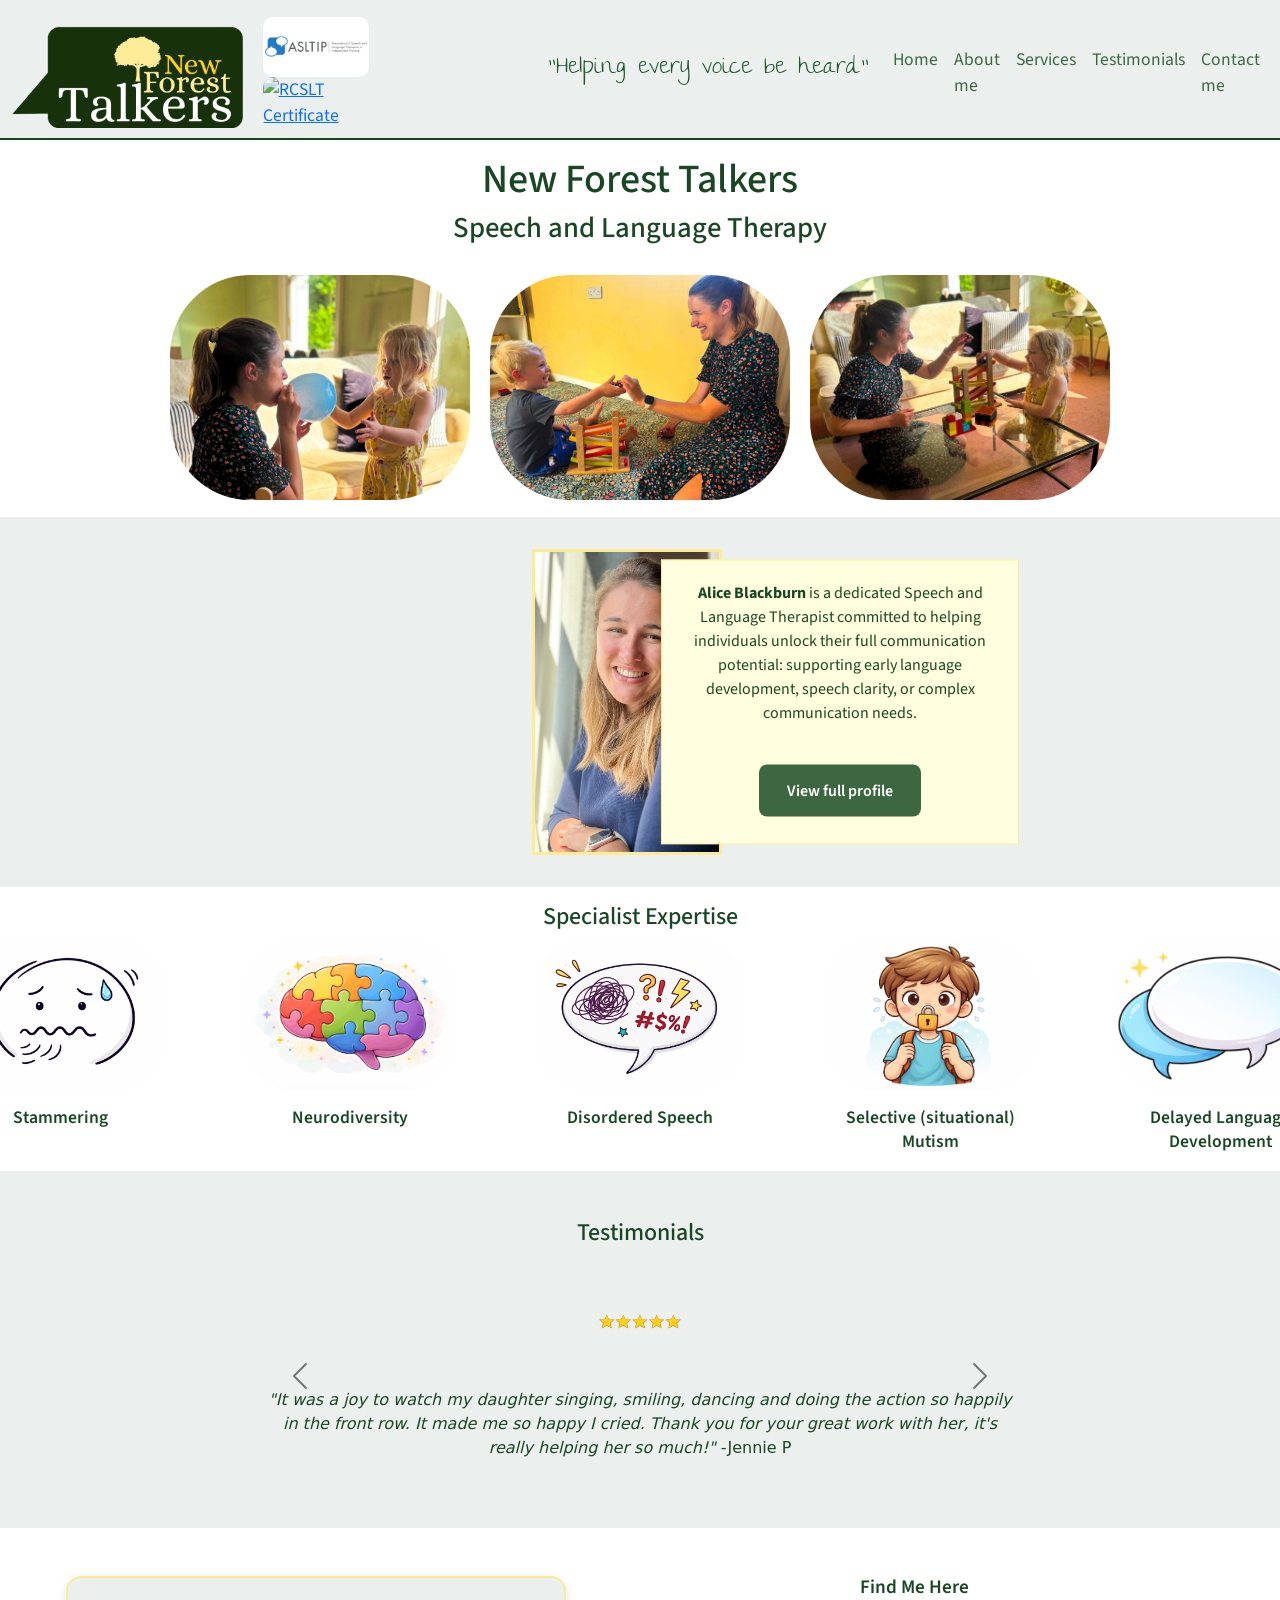
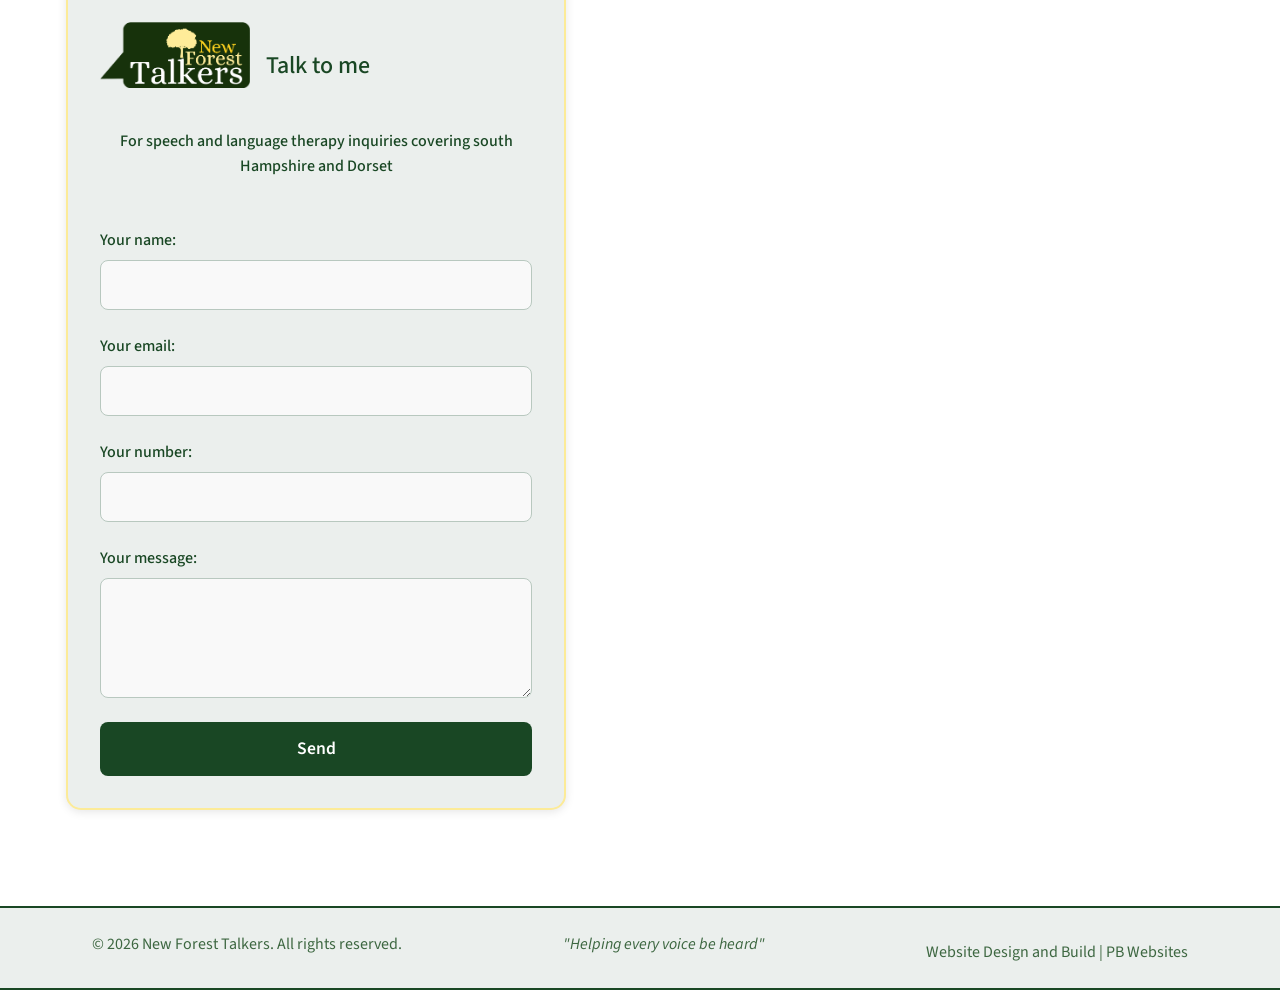
==== commit 8215b5f5: "fixed navbar links and photo links" ====
--- a/index.html
+++ b/index.html
@@ -10,8 +10,8 @@
     <link href="https://cdn.jsdelivr.net/npm/bootstrap@5.3.8/dist/css/bootstrap.min.css" rel="stylesheet" integrity="sha384-sRIl4kxILFvY47J16cr9ZwB07vP4J8+LH7qKQnuqkuIAvNWLzeN8tE5YBujZqJLB" crossorigin="anonymous">
     <link href="assets/style.css" rel="stylesheet">
     <link href="https://fonts.googleapis.com/css2?family=Merriweather:ital,opsz,wght@0,18..144,300..900;1,18..144,300..900&family=Source+Sans+3:ital,wght@0,200..900;1,200..900&family=The+Girl+Next+Door&display=swap" rel="stylesheet">
-    <link rel="icon" type="image/png" href="assets/images/favicon-32x32.png" sizes="32x32" />
-    <link rel="icon" type="image/png" href="assets/images/favicon-16x16.png" sizes="16x16" />
+    <link rel="icon" type="image/png" href="assets/images/favicon-32x32.png" sizes="32x32" >
+    <link rel="icon" type="image/png" href="assets/images/favicon-16x16.png" sizes="16x16" >
 </head>
 <body>
 
@@ -20,7 +20,15 @@
     <div class="navbar-logo">
       <img src="assets/images/logo 3.png" alt="New Forest Talkers Logo">
     </div>
-    <div class="certificates"><img src="assets/images/cert1.jpg" alt="ASLTIP Certificate"><img src="assets/images/cert2.jpg" alt="RCSLT Certificate"></div>
+   <div class="certificates">
+  <a href="https://asltip.com" target="_blank" rel="noopener noreferrer">
+    <img src="assets/images/cert1.jpg" alt="ASLTIP Certificate">
+  </a>
+
+  <a href="https://www.rcslt.org" target="_blank" rel="noopener noreferrer">
+    <img src="assets/images/cert2.jpg" alt="RCSLT Certificate">
+  </a>
+</div>
     <a class="navbar-brand" href="#">
   <h1>"Helping every voice be heard"</h1>
 </a>
@@ -36,13 +44,13 @@
           <a class="nav-link active" aria-current="page" href="about.html">About me</a>
         </li>
         <li class="nav-item">
-          <a class="nav-link active" aria-current="page" href="#">Services</a>
+          <a class="nav-link active" aria-current="page" href="index.html#services">Services</a>
         </li>
          <li class="nav-item">
-          <a class="nav-link active" aria-current="page" href="#testimonials">Testimonials</a>
+          <a class="nav-link active" aria-current="page" href="index.html#testimonials">Testimonials</a>
         </li>
          <li class="nav-item">
-          <a class="nav-link active" aria-current="page" href="#contact">Contact me</a>
+          <a class="nav-link active" aria-current="page" href="index.html#contact">Contact me</a>
         </li>
       </ul>
     </div>
@@ -79,13 +87,34 @@
   <h2>Specialist Expertise</h2>
   </div>
 
-  <div class="expertise-images">
-    <div class="expertise-item"><img src="assets/images/4stamering.png" alt="Stammering"><p>Stammering</p></div>
-    <div class="expertise-item"><img src="assets/images/2neurodivergence.png" alt="Neurodiversity"><p>Neurodiversity</p></div>
-    <div class="expertise-item"><img src="assets/images/3disordered.png" alt="Complex communication needs"><p>Disordered Speech</p></div>     
-    <div class="expertise-item"><img src="assets/images/5mutism.png" alt="Speech clarity"><p>Selective (situational) Mutism</p></div>
-    <div class="expertise-item"><img src="assets/images/1delayed.png" alt="Delayed language development"><p>Delayed Language Development</p></div>     
-  </div>
+<div class="expertise-images">
+
+  <a class="expertise-item" href="https://www.nhs.uk/conditions/stammering/" target="_blank" rel="noopener noreferrer">
+    <img src="assets/images/4stamering.png" alt="Stammering">
+    <p>Stammering</p>
+  </a>
+
+  <a class="expertise-item" href="https://www.nhs.uk/conditions/autism/" target="_blank" rel="noopener noreferrer">
+    <img src="assets/images/2neurodivergence.png" alt="Neurodiversity">
+    <p>Neurodiversity</p>
+  </a>
+
+  <a class="expertise-item" href="https://www.dorsethealthcare.nhs.uk/our-services-and-sites/children-young-people-and-families/speech-and-language-therapy-children-and-young-people/general-advice/speech-difficulties" target="_blank" rel="noopener noreferrer">
+    <img src="assets/images/3disordered.png" alt="Disordered Speech">
+    <p>Disordered Speech</p>
+  </a>
+
+  <a class="expertise-item" href="https://www.nhs.uk/conditions/selective-mutism/" target="_blank" rel="noopener noreferrer">
+    <img src="assets/images/5mutism.png" alt="Selective Mutism">
+    <p>Selective (situational) Mutism</p>
+  </a>
+
+  <a class="expertise-item" href="https://speechandlanguage.org.uk/educators-and-professionals/resource-library-for-educators/developmental-language-disorder-dld/" target="_blank" rel="noopener noreferrer">
+    <img src="assets/images/1delayed.png" alt="Delayed Language Development">
+    <p>Delayed Language Development</p>
+  </a>
+
+</div>
 </section>
 
 <section id="testimonials">
--- a/assets/style.css
+++ b/assets/style.css
@@ -239,6 +239,23 @@
   flex-direction: column;
   align-items: center;   /* centers image + text horizontally */
   text-align: center;    /* ensures text itself is centered */
+  text-decoration: none !important;
+  color: var(--color-accent) !important;
+  transition: all 0.3s ease;
+}
+
+.expertise-item:hover {
+  transform: translateY(-5px);
+}
+
+.expertise-item p {
+  font-family: 'Source Sans 3', sans-serif;
+  font-size: 1.1rem;
+  color: var(--color-secondary);
+  font-weight: 600;
+  margin-top: 1rem;
+  margin-bottom: 0;
+  line-height: 1.4;
 }
 .expertise-images img:hover {
   transform: scale(1.05);
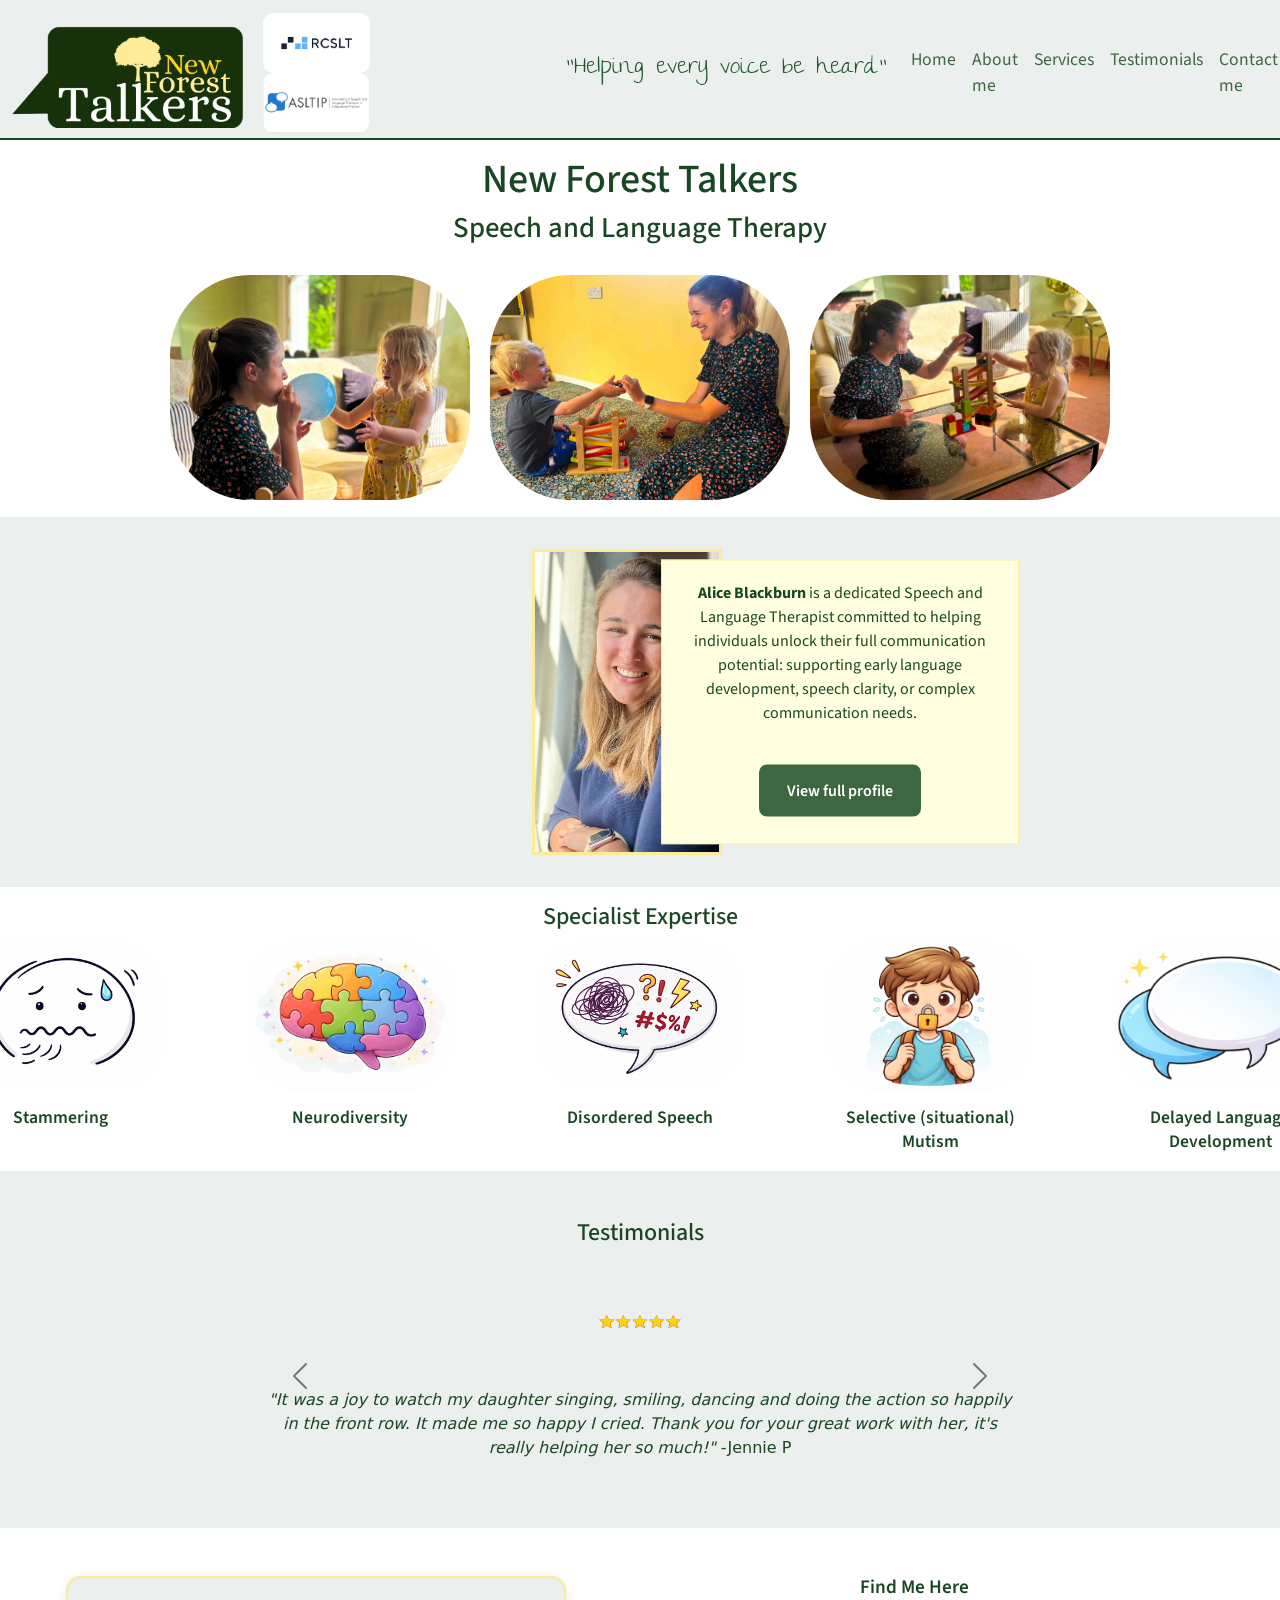
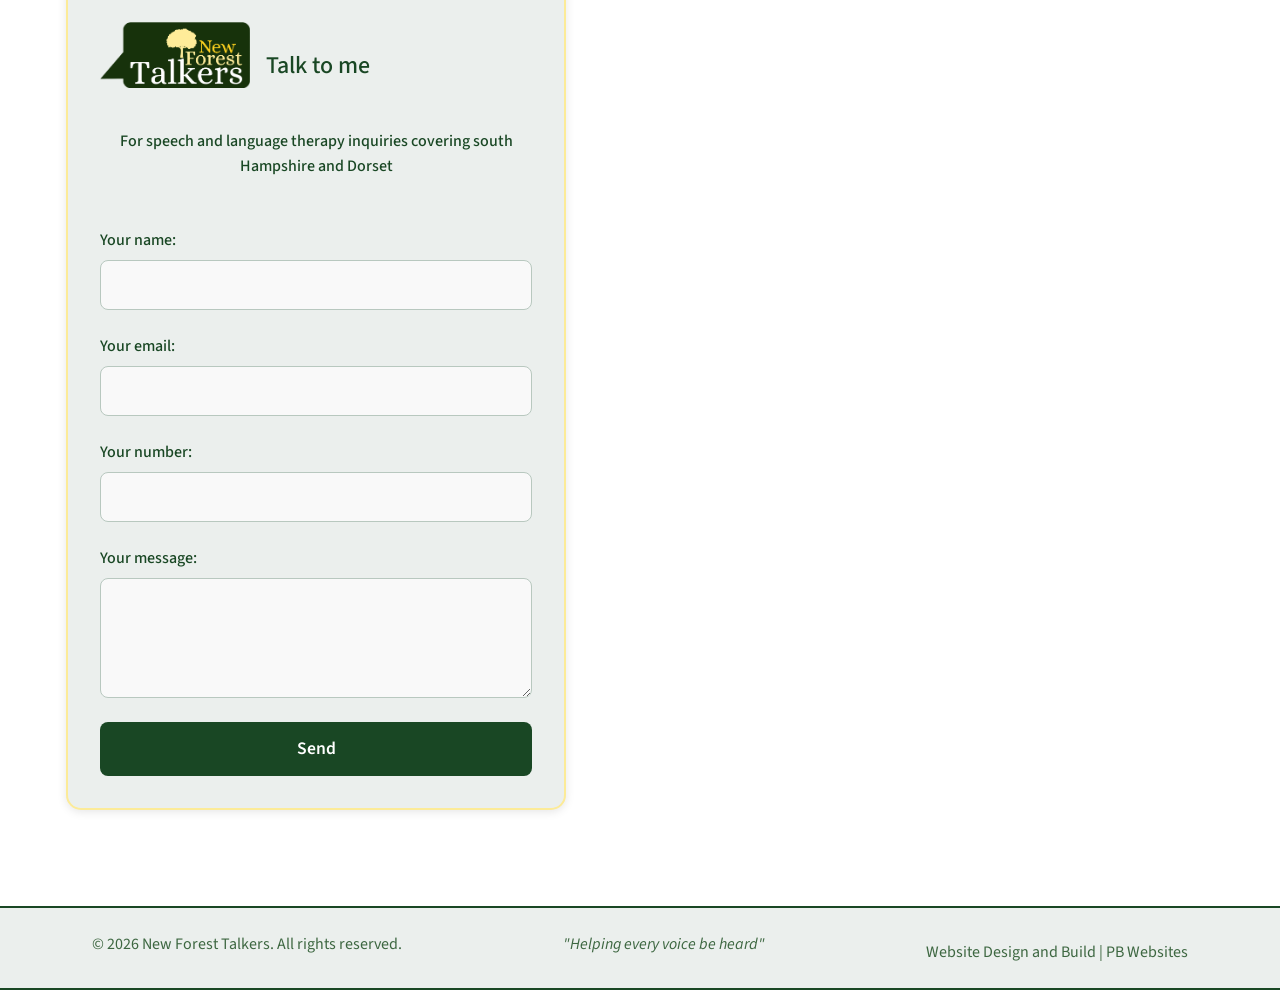
==== commit 1a081f23: "updated media queries for smaller screens" ====
--- a/index.html
+++ b/index.html
@@ -22,11 +22,11 @@
     </div>
    <div class="certificates">
   <a href="https://asltip.com" target="_blank" rel="noopener noreferrer">
-    <img src="assets/images/cert1.jpg" alt="ASLTIP Certificate">
+    <img src="assets/images/certificate1.png" alt="ASLTIP Certificate">
   </a>
 
   <a href="https://www.rcslt.org" target="_blank" rel="noopener noreferrer">
-    <img src="assets/images/cert2.jpg" alt="RCSLT Certificate">
+    <img src="assets/images/certificate2.png" alt="RCSLT Certificate">
   </a>
 </div>
     <a class="navbar-brand" href="#">
--- a/assets/style.css
+++ b/assets/style.css
@@ -74,6 +74,10 @@
   object-fit: contain;
   margin-left: 20px;
   border-radius: 10px;
+}
+.certificates a {
+  display: inline-block;
+  margin-right: 20px;
 }
 .images {
   font-family: 'Source Sans 3', sans-serif !important;
@@ -348,38 +352,46 @@
 }
 @media screen and (max-width: 768px) {
   .navbar-logo img {
-    height: 70px; /* smaller logo for mobile */
+    height: 50px; /* smaller logo for mobile */
   }
   .navbar-brand {
     font-size: 0.875rem !important;
     padding-left: 0rem !important;
     display: none !important; /* hide brand on mobile */
   }
-  .hero-image {
-    justify-content: center;  /* center on small screens */
-    padding-left: 0; 
-    padding-right: 200px;        /* remove left padding */
-  }
+
+  .certificates img{
+  height: 50px;
+  width: auto;
+  object-fit: contain;
+  margin-left: 20px;
+  border-radius: 10px;
+}
+.hero-title {
+  font-size: 1.25rem !important; /* smaller title on mobile */
+}
+.hero-title2 {
+  font-size: 1.1rem !important; /* smaller title on mobile */
+}
   .hero-image img {
-    width: 150px;              /* smaller size for mobile */
-    height: 250px;
-    margin-right: 40px;            /* keep equal for perfect circle */  
+    width: 140px;              /* smaller size for mobile */
+    height: 250px;          /* keep equal for perfect circle */  
 }
   .hero-text {       
     margin-left: 100px;
     margin-top: 10px;           /* remove left margin */
     padding: 15px;            /* smaller padding */
-    width: 250px;
-    font-size: 0.85rem;         /* allow more width on mobile */
+    width: 220px;
+    font-size: 0.7rem;         /* allow more width on mobile */
   }
   .hero-text button {
     padding: 8px 8px; /* smaller button on mobile */
     font-size: 0.9rem;
   } 
   .working-imgs img{
-    width: 120px;
-    height: 120px;
-    border-radius: 50px;
+    width: 100px;
+    height: 100px;
+    border-radius: 40px;
     margin-bottom: 10px;
     padding-bottom: 10px;
   }
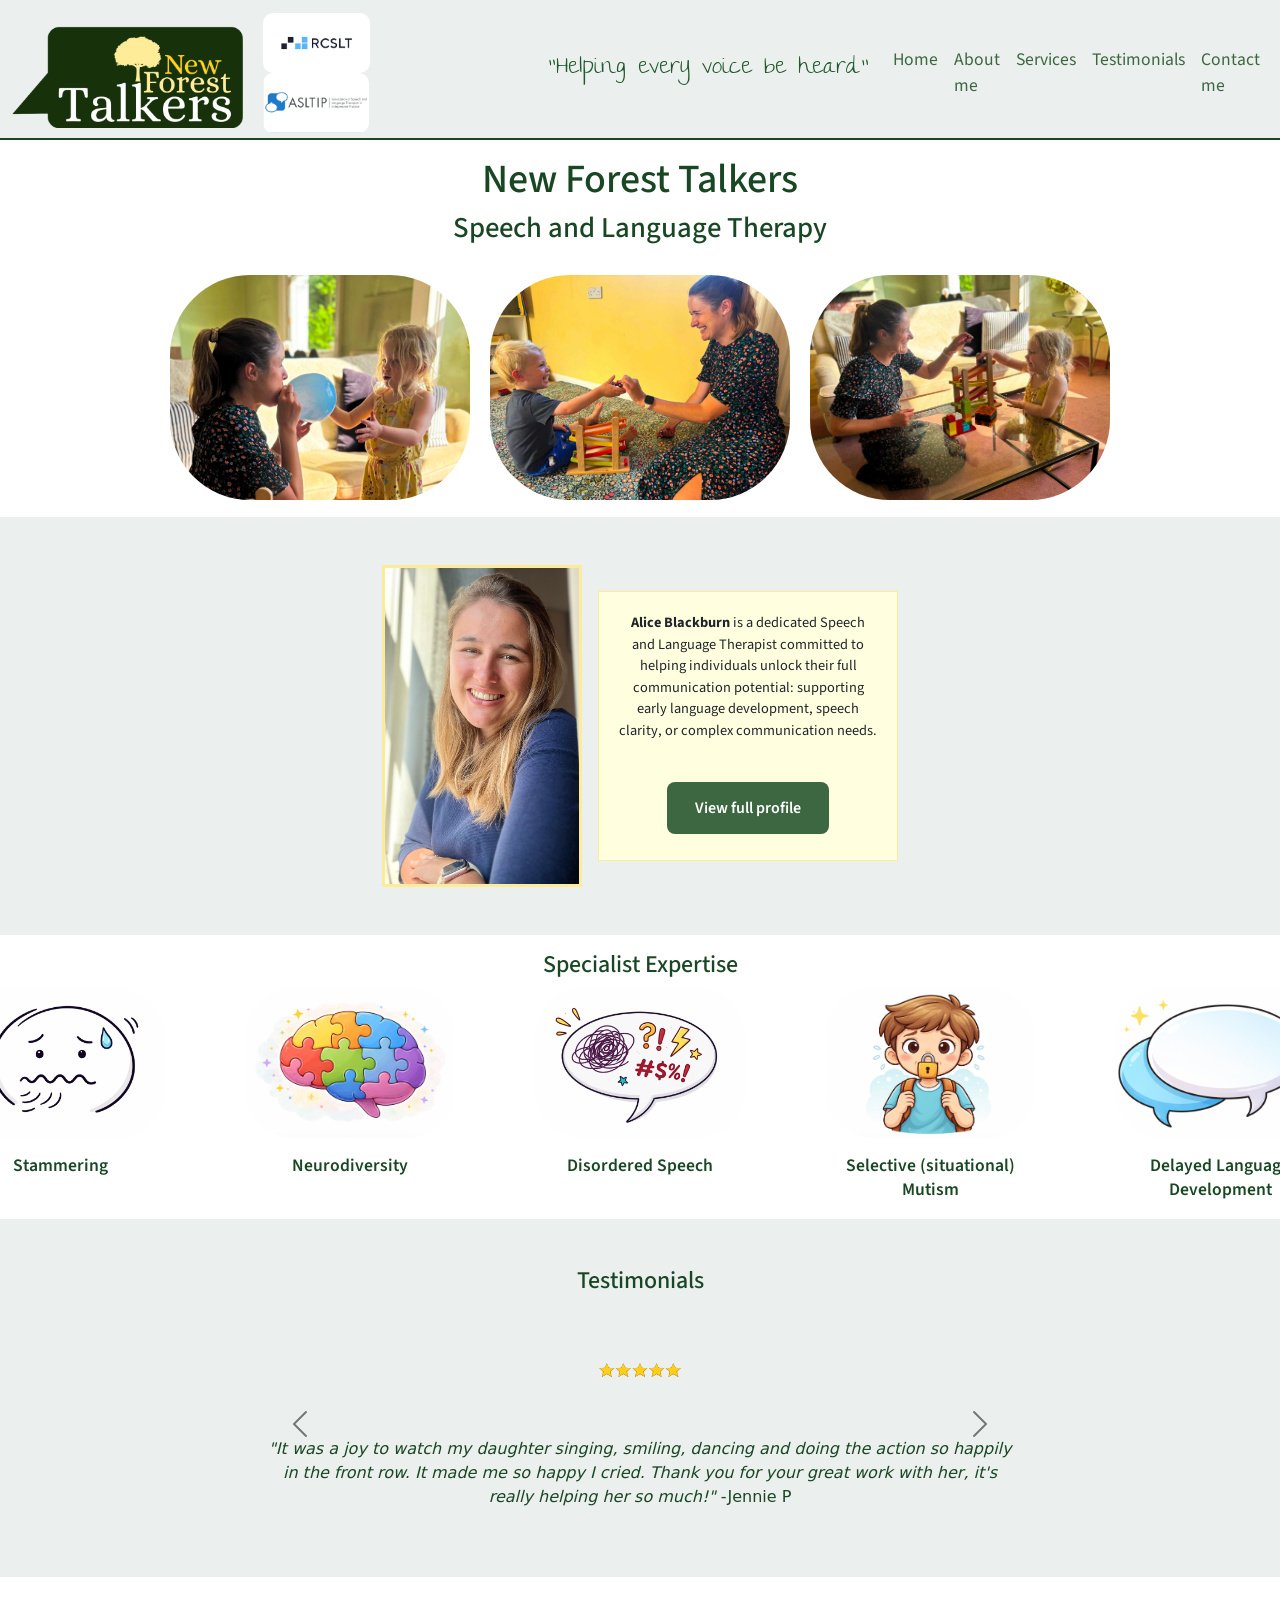
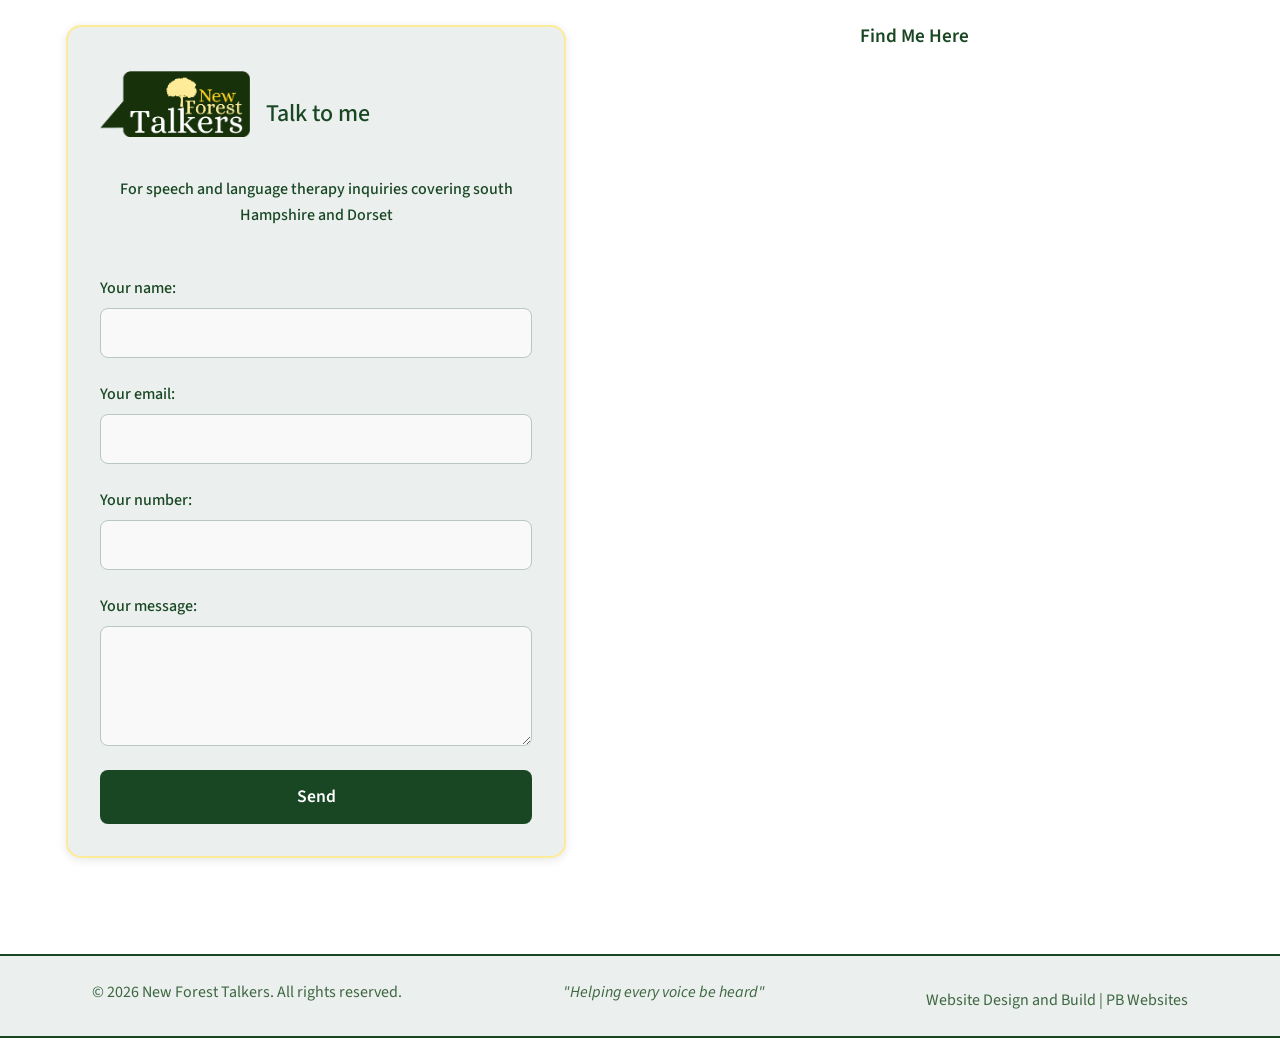
==== commit d18e764c: "Used flexbox on her image section'" ====
--- a/index.html
+++ b/index.html
@@ -65,20 +65,16 @@
 </section>
 
 <section class="hero">
-  <div class="container">
-    <div class="hero-row">
-      <div class="hero-image">
-        <img src="assets/images/hero-image.JPG"
-             alt="Alice Blackburn, speech and language therapist, working with a child.">
-      </div>
-
-     <div class="hero-text">
-  <p>
-    <strong>Alice Blackburn</strong> is a dedicated Speech and Language Therapist committed to helping individuals unlock their full communication potential: supporting early language development, speech clarity, or complex communication needs.
-  </p>
-  <a class="learn" href="about.html">View full profile</a>
-</div>
-    </div>
+  <div class="hero-image">
+    <img src="assets/images/hero-image.JPG"
+         alt="Alice Blackburn, speech and language therapist, working with a child.">
+  </div>
+
+  <div class="hero-text">
+    <p>
+      <strong>Alice Blackburn</strong> is a dedicated Speech and Language Therapist committed to helping individuals unlock their full communication potential: supporting early language development, speech clarity, or complex communication needs.
+    </p>
+    <a class="learn" href="about.html">View full profile</a>
   </div>
 </section>
 
--- a/assets/style.css
+++ b/assets/style.css
@@ -77,7 +77,6 @@
 }
 .certificates a {
   display: inline-block;
-  margin-right: 20px;
 }
 .images {
   font-family: 'Source Sans 3', sans-serif !important;
@@ -114,76 +113,60 @@
 }
 
 .hero {
-  font-family: 'Source Sans 3', sans-serif !important;
-  color: var(--color-secondary);
-  display: flex;
-  flex-direction: row;
-  align-items: center;
-  text-align: center;
-  padding: 2rem 2rem;
+  display: flex;
+  align-items: center;        /* vertical alignment */
+  justify-content: center;    /* center on screen */
+  gap: 1rem;                  /* space between image + text */
+  padding: 3rem 1rem;
   background-color: var(--color-background);
-}
-
-
-.hero-image {
-  display: flex;
-  justify-content: flex-start;  /* move to left */
-  align-items: center;          /* vertically center */
-  overflow: hidden;
-  padding-left: 450px;
-}
-
+  font-family: 'Source Sans 3', sans-serif;
+}
+
+/* Image */
 .hero-image img {
-  width: 190px;              /* adjust size */
-  height: auto;             /* keep equal for perfect circle */
-  object-fit: cover;         /* crops image nicely */
-  border-radius: 0%;        /* makes it round */
-  border: 3px solid var(--color-light); /* optional border */
-    position: relative;
-  z-index: 1;
-
-  /* animation setup */
-  transform: translateX(-100%);
-  opacity: 0;
-  animation: slideIn 2s ease-out forwards;
-}
-
-.hero-row {
-  position: relative;
-}
-
+  width: 200px;
+  height: auto;
+  object-fit: cover;
+  border: 3px solid var(--color-light);
+  animation: slideInLeft 3s ease-out forwards;
+}
+
+/* Text box */
 .hero-text {
-  position: absolute;
-  top: 50%;
-  left: 50%;
-  transform: translate(-50%, -50%) translateX(100px); /* start slightly right */
-  font-size: 1rem;
+  max-width: 300px;
+  font-size: 0.9rem;
   background-color: lightyellow;
   padding: 20px;
-  margin-left: 200px;
-  max-width: 500px;
-  z-index: 2;
   border: 1px solid var(--color-light);
-  opacity: 0;
+  text-align: center;
   animation: slideInRight 2s ease-out forwards;
 }
 
-.hero-text button {
-  background-color: var(--color-accent);
-  color: var(--color-background);
-  border: none;
-  padding: 10px 10px;
-  border-radius: 20px;
-  font-size: 1rem;
-  cursor: pointer;
-  margin-top: 10px;
-}
-.hero-text button:hover {
-  background-color: var(--color-secondary);
-  transition: background-color 0.3s ease;
-  transform: scale(1.05);
-  
-}
+/* Hero animations */
+@keyframes slideInLeft {
+  from {
+    opacity: 0;
+    transform: translateX(-100px);
+  }
+  to {
+    opacity: 1;
+    transform: translateX(0);
+  }
+}
+
+@keyframes slideInRight {
+  from {
+    opacity: 0;
+    transform: translateX(100px);
+  }
+  to {
+    opacity: 1;
+    transform: translateX(0);
+  }
+}
+
+
+
 
 .learn {
   display: inline-block;
@@ -333,23 +316,7 @@
 .carousel-control-next-icon {
   filter: invert(1); /* makes arrows visible on light images */
 }
-/* animation keyframes */
-@keyframes slideIn {
-  to {
-    transform: translateX(0);
-    opacity: 1;
-  }
-}
-@keyframes slideInRight {
-  from {
-    transform: translate(-50%, -50%) translateX(300px); /* further right */
-    opacity: 1;
-  }
-  to {
-    transform: translate(-50%, -50%) translateX(0); /* final position */
-    opacity: 1;
-  }
-}
+
 @media screen and (max-width: 768px) {
   .navbar-logo img {
     height: 50px; /* smaller logo for mobile */
@@ -361,7 +328,7 @@
   }
 
   .certificates img{
-  height: 50px;
+  height: 40px;
   width: auto;
   object-fit: contain;
   margin-left: 20px;
@@ -373,21 +340,34 @@
 .hero-title2 {
   font-size: 1.1rem !important; /* smaller title on mobile */
 }
+  .hero {
+    flex-direction: column;
+    align-items: center;
+  }
+
+  .hero-image {
+    padding-left: 0;
+    justify-content: center;
+  }
+
+  .hero-text {
+    position: static; /* KEY FIX */
+    transform: none;
+    margin: 1rem 0 0 0;
+    width: 90%;
+    font-size: 0.9rem;
+  }
+
   .hero-image img {
-    width: 140px;              /* smaller size for mobile */
-    height: 250px;          /* keep equal for perfect circle */  
-}
-  .hero-text {       
-    margin-left: 100px;
-    margin-top: 10px;           /* remove left margin */
-    padding: 15px;            /* smaller padding */
-    width: 220px;
-    font-size: 0.7rem;         /* allow more width on mobile */
-  }
-  .hero-text button {
+    width: 140px;
+    height: auto;
+    
+  }
+  .learn {
     padding: 8px 8px; /* smaller button on mobile */
-    font-size: 0.9rem;
-  } 
+    font-size: 0.8rem;
+  }
+
   .working-imgs img{
     width: 100px;
     height: 100px;
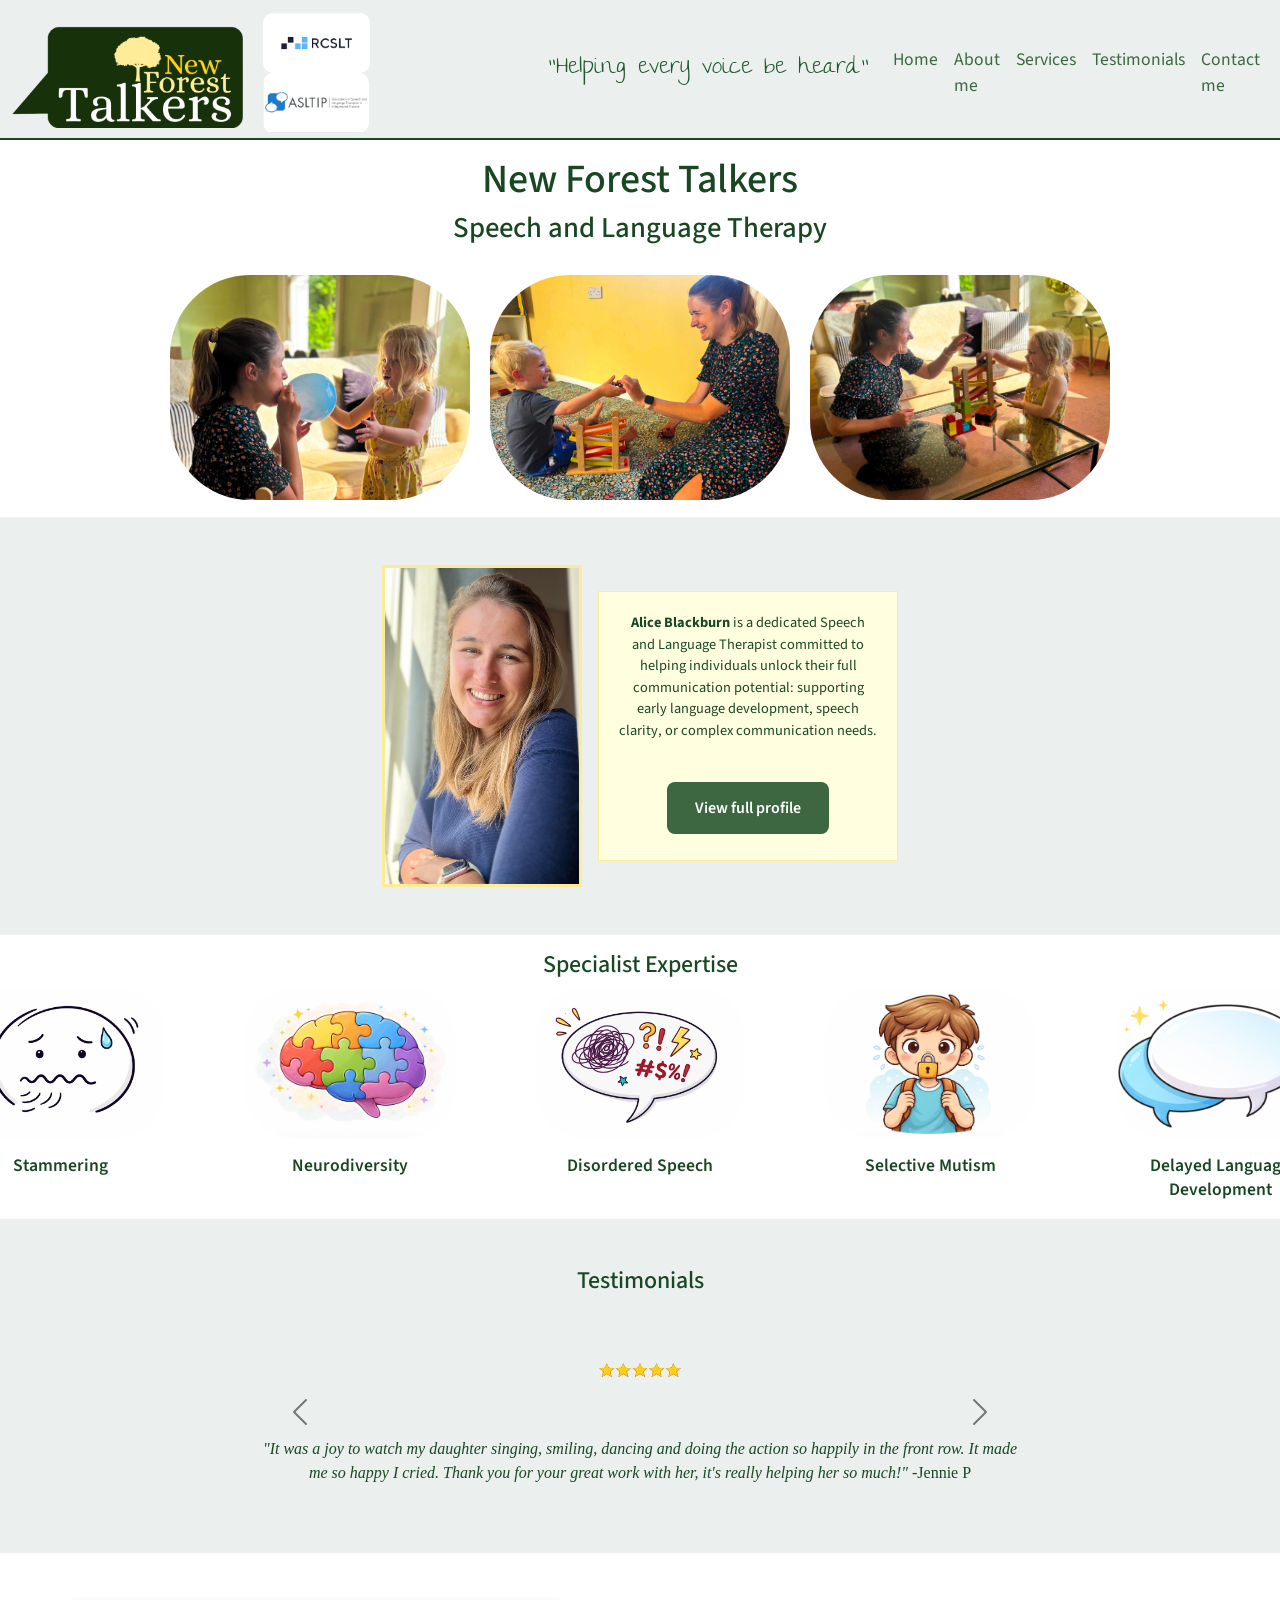
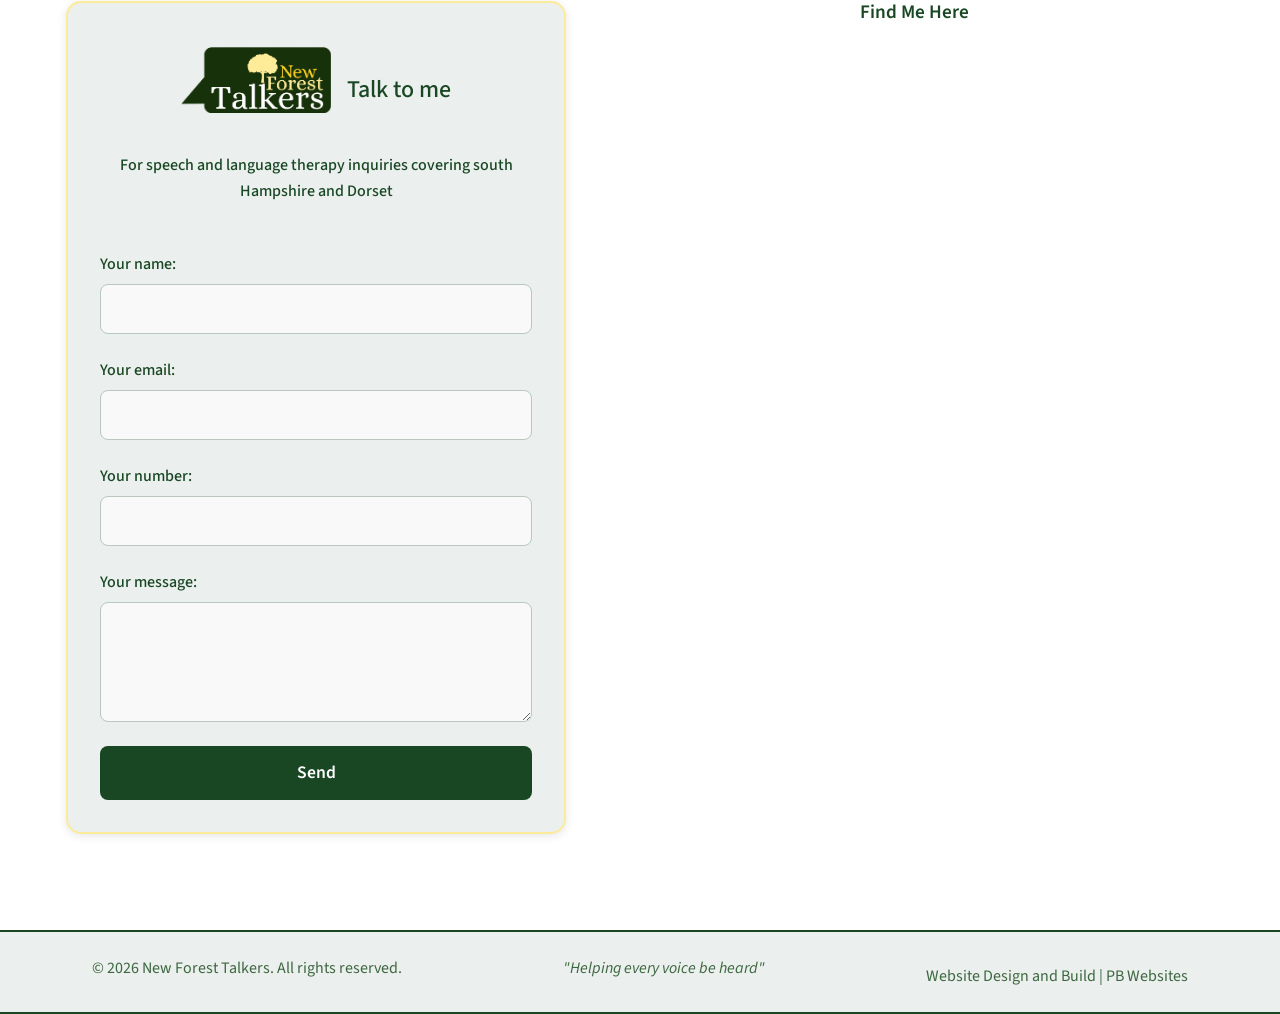
==== commit d79b00bb: "Completed  mobile view for index.html" ====
--- a/index.html
+++ b/index.html
@@ -102,7 +102,7 @@
 
   <a class="expertise-item" href="https://www.nhs.uk/conditions/selective-mutism/" target="_blank" rel="noopener noreferrer">
     <img src="assets/images/5mutism.png" alt="Selective Mutism">
-    <p>Selective (situational) Mutism</p>
+    <p>Selective Mutism</p>
   </a>
 
   <a class="expertise-item" href="https://speechandlanguage.org.uk/educators-and-professionals/resource-library-for-educators/developmental-language-disorder-dld/" target="_blank" rel="noopener noreferrer">
@@ -160,7 +160,7 @@
 <section id="contact">
   <div class="contact-wrapper">
     <form
-      action="https://formspree.io/f/meeplear"
+      action="https://formspree.io/f/xaqapeyw"
       method="POST"
     >
     <div class="contact-header">
--- a/assets/style.css
+++ b/assets/style.css
@@ -134,6 +134,7 @@
 /* Text box */
 .hero-text {
   max-width: 300px;
+  color: var(--color-secondary);
   font-size: 0.9rem;
   background-color: lightyellow;
   padding: 20px;
@@ -286,6 +287,7 @@
 
 /* Text */
 .testimonial-slide p {
+  font-family: 'Merriweather', serif;
   margin-top: 15px;
   font-size: 1rem;
   line-height: 1.5;
@@ -317,85 +319,6 @@
   filter: invert(1); /* makes arrows visible on light images */
 }
 
-@media screen and (max-width: 768px) {
-  .navbar-logo img {
-    height: 50px; /* smaller logo for mobile */
-  }
-  .navbar-brand {
-    font-size: 0.875rem !important;
-    padding-left: 0rem !important;
-    display: none !important; /* hide brand on mobile */
-  }
-
-  .certificates img{
-  height: 40px;
-  width: auto;
-  object-fit: contain;
-  margin-left: 20px;
-  border-radius: 10px;
-}
-.hero-title {
-  font-size: 1.25rem !important; /* smaller title on mobile */
-}
-.hero-title2 {
-  font-size: 1.1rem !important; /* smaller title on mobile */
-}
-  .hero {
-    flex-direction: column;
-    align-items: center;
-  }
-
-  .hero-image {
-    padding-left: 0;
-    justify-content: center;
-  }
-
-  .hero-text {
-    position: static; /* KEY FIX */
-    transform: none;
-    margin: 1rem 0 0 0;
-    width: 90%;
-    font-size: 0.9rem;
-  }
-
-  .hero-image img {
-    width: 140px;
-    height: auto;
-    
-  }
-  .learn {
-    padding: 8px 8px; /* smaller button on mobile */
-    font-size: 0.8rem;
-  }
-
-  .working-imgs img{
-    width: 100px;
-    height: 100px;
-    border-radius: 40px;
-    margin-bottom: 10px;
-    padding-bottom: 10px;
-  }
-    .expertise-images {
-    display: flex;
-  flex-wrap: wrap;
-  gap: 20px;
-  align-items: stretch;
-    }
-
- 
-    .contact-wrapper {
-    flex-direction: column;
-  }
-
-  #map iframe {
-    width: 400px;
-    height: 300px;
-    padding-left: 3rem;
-  }
-  #map h3 {
-    padding-left: 3rem;
-  }
-}
 
 /* Contact Form Styling */
 #contact {
@@ -512,75 +435,6 @@
   font-weight: 600;
 }
 
-
-@media screen and (max-width: 768px) {
-  #contact {
-    padding: 2rem 1rem;
-  }
-
-  #contact form {
-    padding: 1.5rem;
-    gap: 1rem;
-  }
-
-  #contact label {
-    font-size: 0.95rem;
-  }
-
-  #contact input,
-  #contact textarea {
-    padding: 0.6rem;
-    font-size: 0.95rem;
-  }
-
-  #contact button {
-    padding: 0.75rem 1.5rem;
-    font-size: 1rem;
-  }
-  
-  .about-wrapper {
-    flex-direction: column;
-    align-items: center;
-    gap: 2rem;
-  }
-
-
-  .about-text {
-    max-width: 100%;
-    text-align: center;
-  }
-
-  .about-quals {
-    flex-direction: column;
-    gap: 1.5rem;
-  }
-
-  .quals-images {
-    flex-direction: column;
-    justify-content: flex-start;
-    flex-wrap: wrap;
-  }
-
-  .quals-images img {
-    width: 100px;
-  }
-
-  .about {
-  flex-direction: column;     /* stack on small screens */
-  text-align: center;
-  }
-
-  .about-image {
-   padding-left: 150px;
-  }
-
-  .about-image img {
-    max-width: 150px;
-  }
-  .about-text p {
-    font-size: 0.5rem;
-  }
-}
 
 /* About Section Styling */
 .about {
@@ -683,32 +537,6 @@
 }
 
 
-.contact-header {
-  display: flex;
-  align-items: flex-start;   /* vertically aligns them */
-  gap: 1rem;             /* space between logo and text */ /* optional: center horizontally */
-}
-.contact-logo {
-  width: 150px;   /* smaller looks better inline */
-  height: auto;
-}
-
-.contact-description {
-  text-align: center;
-  margin-top: 1rem;
-  margin-bottom: 1.5rem;
-  width: 100%;
-}
-
-.contact-description h3 {
-  font-family: 'Source Sans 3', sans-serif;
-  font-size: 1rem;
-  color: var(--color-secondary);
-  font-weight: 500;
-  line-height: 1.6;
-  margin: 0;
-}
-
 .about-quals {
   display: flex;
   flex-direction: column;
@@ -781,4 +609,304 @@
 
 .quals-images img:hover {
   transform: scale(1.05);
+}
+
+/* =========================
+   CONTACT SECTION
+========================= */
+
+#contact {
+  padding: 3rem 2rem;
+  display: flex;
+  flex-direction: column;
+  align-items: center;
+}
+
+#contact h2 {
+  font-family: 'Source Sans 3', sans-serif !important;
+  font-size: 1.5rem !important;
+  color: var(--color-secondary);
+  margin-top: 2.6rem;
+  text-align: center;
+}
+
+/* Header (logo + title area) */
+.contact-header {
+  display: flex;
+  align-items: center;
+  gap: 1rem;
+  justify-content: center;
+  flex-wrap: wrap;
+}
+
+.contact-logo {
+  width: 150px;
+  height: auto;
+}
+
+/* Description */
+.contact-description {
+  text-align: center;
+  margin: 1rem 0 1.5rem;
+  width: 100%;
+}
+
+.contact-description h3 {
+  font-family: 'Source Sans 3', sans-serif;
+  font-size: 1rem;
+  color: var(--color-secondary);
+  font-weight: 500;
+  line-height: 1.6;
+  margin: 0;
+}
+
+/* Layout wrapper */
+.contact-wrapper {
+  display: flex;
+  gap: 3rem;
+  max-width: 1200px;
+  width: 100%;
+  justify-content: center;
+  align-items: flex-start;
+}
+
+/* Form */
+#contact form {
+  display: flex;
+  flex-direction: column;
+  gap: 1.5rem;
+  max-width: 500px;
+  width: 100%;
+  background-color: var(--color-background);
+  padding: 2rem;
+  border-radius: 15px;
+  box-shadow: 0 2px 10px rgba(0, 0, 0, 0.1);
+  border: 2px solid var(--color-light);
+}
+
+#contact label {
+  display: flex;
+  flex-direction: column;
+  font-family: 'Source Sans 3', sans-serif;
+  font-size: 1rem;
+  color: var(--color-secondary);
+  font-weight: 500;
+  gap: 0.5rem;
+}
+
+#contact input,
+#contact textarea {
+  padding: 0.75rem;
+  border: 1px solid var(--color-muted);
+  border-radius: 8px;
+  font-family: 'Source Sans 3', sans-serif;
+  font-size: 1rem;
+  background-color: #f9f9f9;
+  transition: all 0.3s ease;
+}
+
+#contact input:focus,
+#contact textarea:focus {
+  outline: none;
+  border-color: var(--color-accent);
+  background-color: white;
+  box-shadow: 0 0 8px rgba(61, 103, 65, 0.2);
+}
+
+#contact textarea {
+  resize: vertical;
+  min-height: 120px;
+}
+
+/* Button */
+#contact button {
+  background-color: var(--color-secondary);
+  color: white;
+  border: none;
+  padding: 0.875rem 2rem;
+  border-radius: 8px;
+  font-family: 'Source Sans 3', sans-serif;
+  font-size: 1.1rem;
+  font-weight: 600;
+  cursor: pointer;
+  transition: all 0.3s ease;
+}
+
+#contact button:hover {
+  transform: scale(1.05);
+  box-shadow: 0 4px 12px rgba(61, 103, 65, 0.3);
+}
+
+/* Map */
+#map {
+  display: flex;
+  flex-direction: column;
+  align-items: center;
+}
+
+#map h3 {
+  font-family: 'Source Sans 3', sans-serif !important;
+  font-size: 1.2rem !important;
+  color: var(--color-secondary);
+  margin: 0;
+  font-weight: 600;
+}
+
+/*mobile media query at bottom of file */
+@media screen and (max-width: 768px) {
+  .navbar-logo img {
+    height: 50px; /* smaller logo for mobile */
+  }
+  .navbar-brand {
+    font-size: 0.875rem !important;
+    padding-left: 0rem !important;
+    display: none !important; /* hide brand on mobile */
+  }
+
+  .certificates img{
+  height: 40px;
+  width: auto;
+  object-fit: contain;
+  margin-left: 20px;
+  border-radius: 10px;
+}
+.hero-title {
+  font-size: 1.25rem !important; /* smaller title on mobile */
+}
+.hero-title2 {
+  font-size: 1.1rem !important; /* smaller title on mobile */
+}
+
+.hero-image {
+    padding-left: 0;
+    justify-content: center;
+  }
+
+  .hero-text {
+    font-size: 0.8rem;
+  }
+
+  .hero-image img {
+    width: 140px;
+    height: auto;
+    
+  }
+  .learn {
+    padding: 8px 8px; /* smaller button on mobile */
+    font-size: 0.8rem;
+  }
+
+  .working-imgs img{
+    width: 100px;
+    height: 100px;
+    border-radius: 40px;
+    margin-bottom: 10px;
+    padding-bottom: 10px;
+  }
+
+  #services h2 {
+    font-size: 1.25rem !important;
+  }
+  .expertise-images {
+  display: flex;
+  flex-wrap: wrap;
+  gap: 30px;
+  align-items: stretch;
+    }
+
+  .expertise-images img {
+    width: 140px;
+    height: 100px;
+    border-radius: 30px;
+    object-fit: cover;
+  }
+  .expertise-item p {
+    font-size: 0.9rem;
+  }
+  .testimonial-slide p {
+    font-size: 0.81rem;
+  }
+
+  #map iframe {
+    width: 400px;
+    height: 300px;
+    padding-left: 3rem;
+  }
+  #map h3 {
+    padding-left: 3rem;
+  }
+  
+  /* About section adjustments */
+  .about-wrapper {
+    flex-direction: column;
+    align-items: center;
+    gap: 2rem;
+  }
+  .about-text {
+    max-width: 100%;
+    text-align: center;
+  }
+
+  .about-quals {
+    flex-direction: column;
+    gap: 1.5rem;
+  }
+
+  .quals-images {
+    flex-direction: column;
+    justify-content: flex-start;
+    flex-wrap: wrap;
+  }
+
+  .quals-images img {
+    width: 100px;
+  }
+
+  .about {
+  flex-direction: column;     /* stack on small screens */
+  text-align: center;
+  }
+
+  .about-image {
+   padding-left: 150px;
+  }
+
+  .about-image img {
+    max-width: 150px;
+  }
+  .about-text p {
+    font-size: 0.5rem;
+  }
+   .contact-wrapper {
+    flex-direction: column;
+    align-items: center;
+  }
+  .contact-description h3 {
+    font-size: 0.9rem;
+  }
+  #contact label {
+    font-size: 0.9rem;
+  }
+  .contact-logo {
+    width: 120px;
+  }
+  #contact form {
+    width: 100%;
+    max-width: 100%;
+    gap: 0.5rem;
+  }
+
+  #map {
+    padding-right: 2.4rem;
+    width: 90vw;
+  }
+
+  #map iframe {
+    width: 100%;
+    height: 280px;
+  }
+
+  #map h3 {
+    text-align: center;
+  }
 }
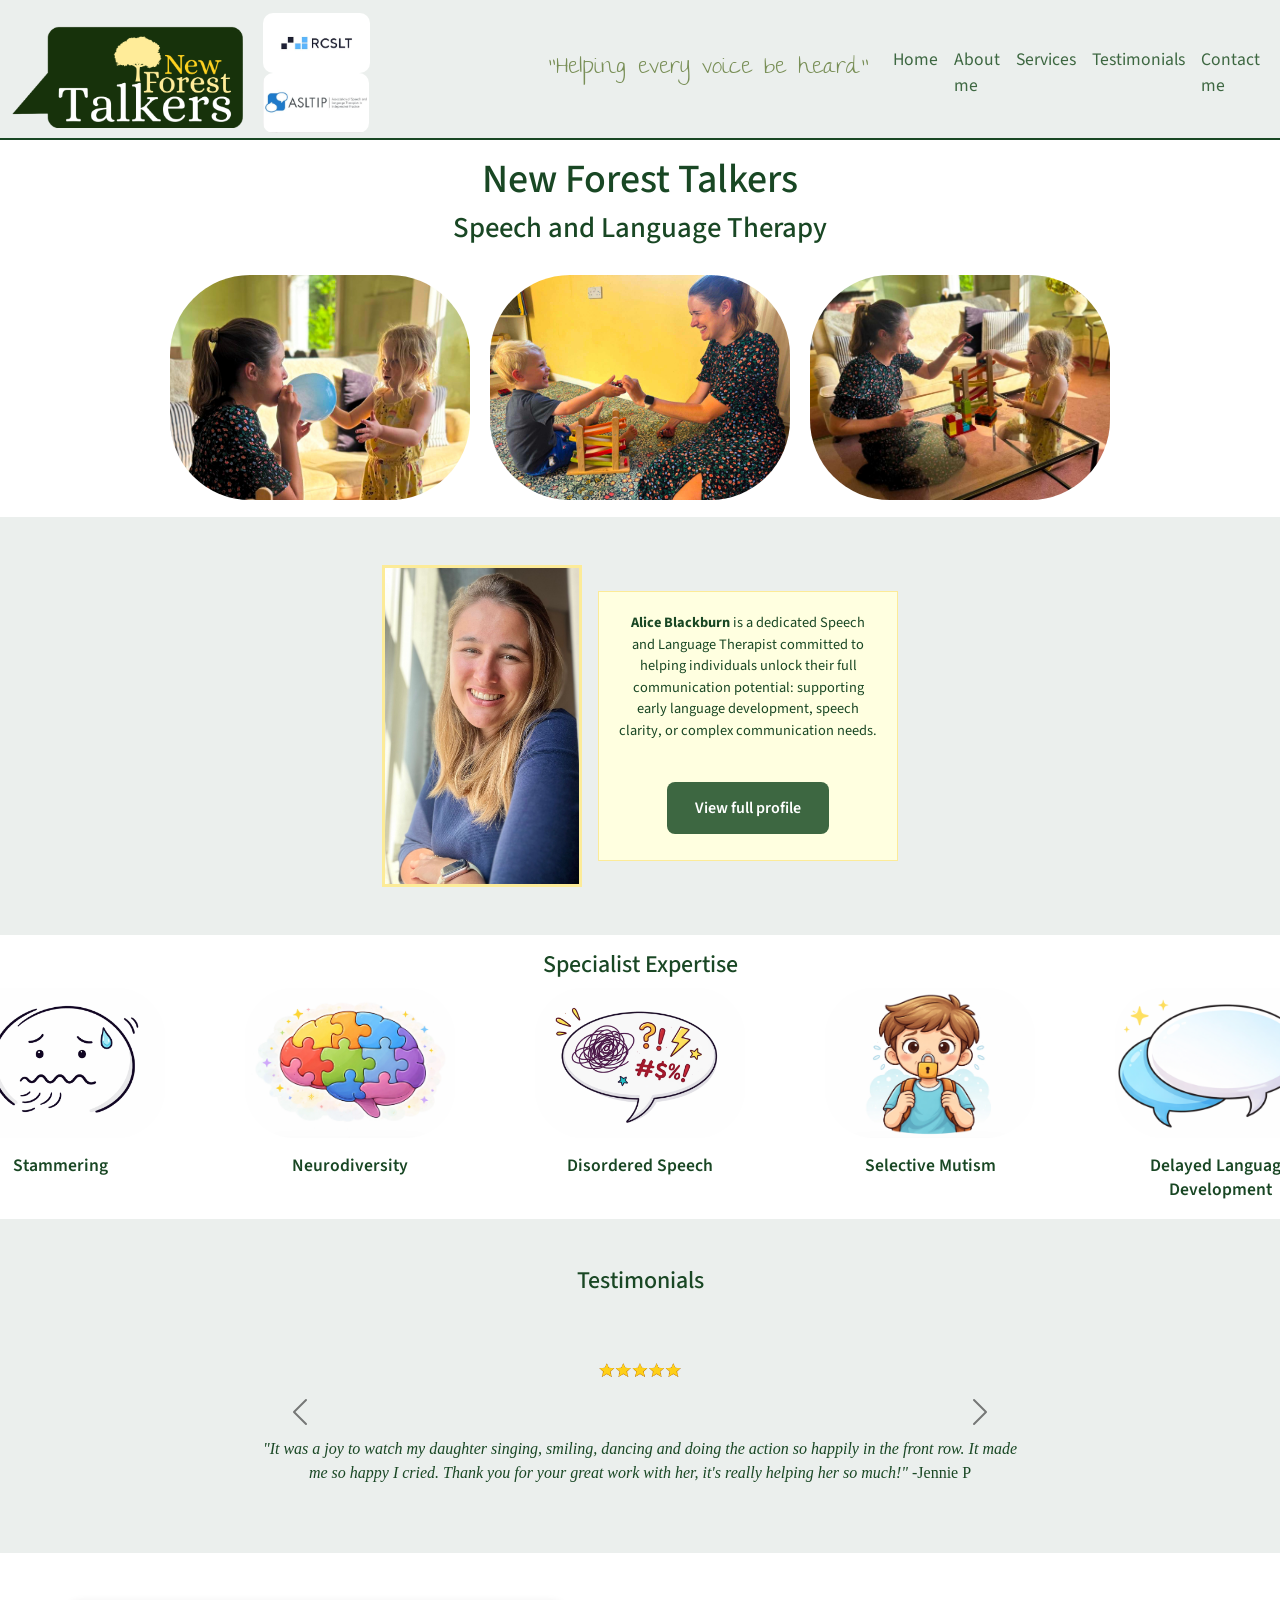
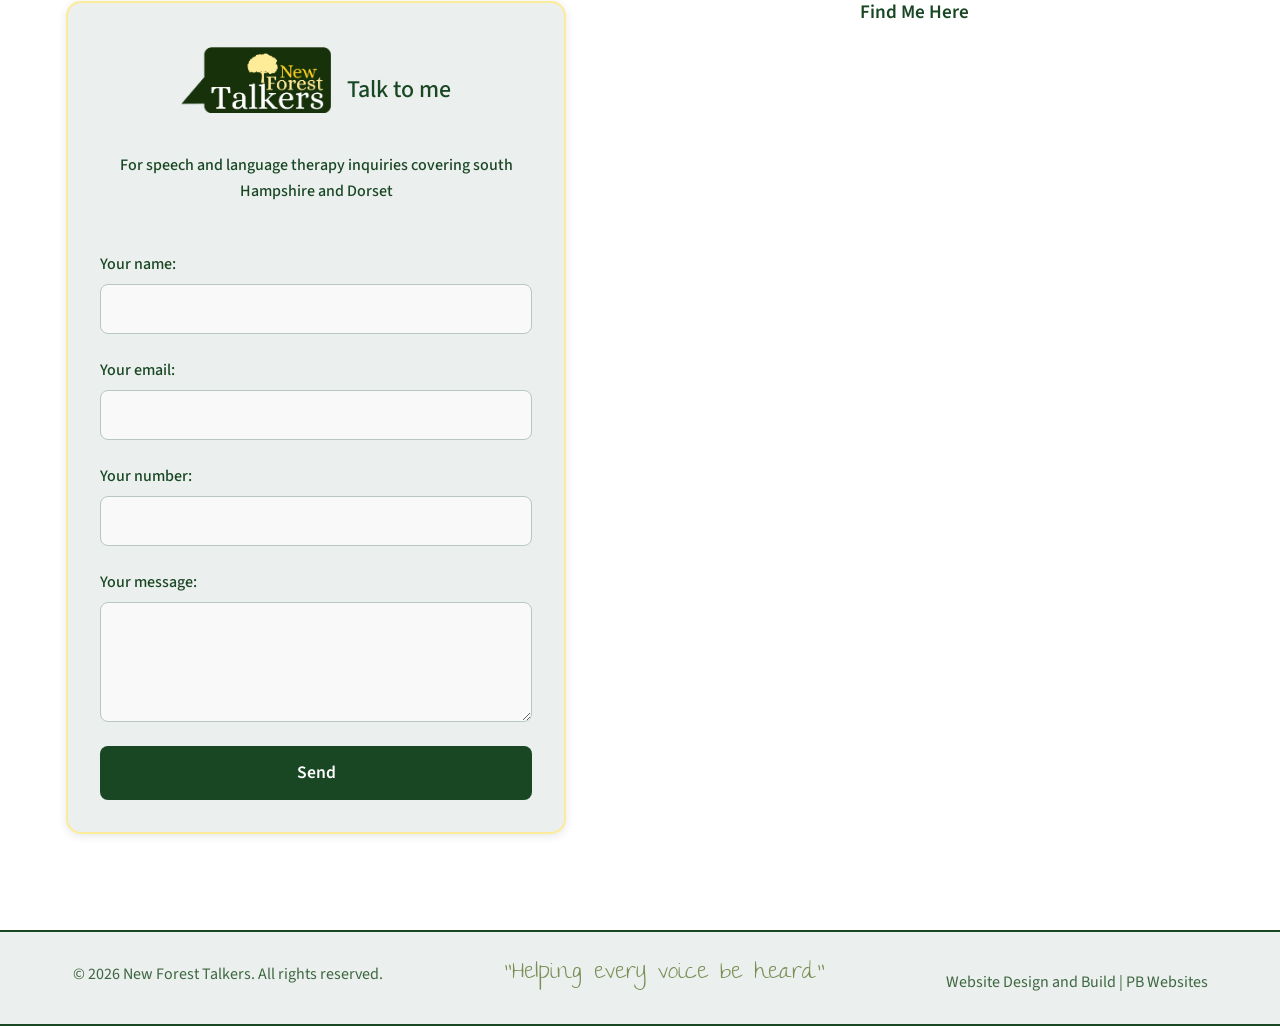
==== commit 9a4409c3: "Updated styling for mobiles and footer styling" ====
--- a/index.html
+++ b/index.html
@@ -207,8 +207,8 @@
       <div class="footer-section">
         <p>&copy; 2026 New Forest Talkers. All rights reserved.</p>
       </div>
-      <div class="footer-section">
-        <p><em>"Helping every voice be heard"</em></p>
+      <div class="footer-section2">
+        <p>"Helping every voice be heard"</p>
       </div>
       <div class="footer-section">
         <a href="#" class="footer-link">Website Design and Build</a> | <a href="#" class="footer-link">PB Websites</a>
--- a/assets/style.css
+++ b/assets/style.css
@@ -37,7 +37,7 @@
 .btnavbar .navbar-brand h1 {
   font-family: 'The Girl Next Door', cursive !important;
   font-size: 1.5rem !important;
-  color: #20592e !important;
+  color: var(--color-tertiary) !important;
   padding-left: 11rem !important;
 }
 .nav {
@@ -507,6 +507,12 @@
   font-size: 1rem;
   color: var(--color-accent);
 }
+.footer-section2 {
+  text-align: center;
+  font-family: 'The Girl Next Door', cursive;
+  font-size: 1.5rem;
+  color: var(--color-tertiary);
+}
 
 .footer-link {
   color: var(--color-accent) !important;
@@ -516,25 +522,7 @@
   transition: transform 0.3s ease !important;
 }
 
-.footer-link::after {
-  content: '' !important;
-  position: absolute !important;
-  bottom: 0 !important;
-  left: 0 !important;
-  width: 0 !important;
-  height: 2px !important;
-  background-color: currentColor !important;
-  transition: width 0.3s ease !important;
-}
-
-.footer-link:hover {
-  transform: scale(1.2) !important;
-  color: var(--color-secondary) !important;
-}
-
-.footer-link:hover::after {
-  width: 100% !important;
-}
+
 
 
 .about-quals {
@@ -895,9 +883,32 @@
     max-width: 100%;
     gap: 0.5rem;
   }
+  #contact form {
+    padding: 1.2rem;   /* ↓ less inner space */
+    gap: 0.75rem;      /* ↓ reduce spacing between fields */
+  }
+
+  #contact input,
+  #contact textarea {
+    padding: 0.5rem;   /* ↓ smaller fields */
+    font-size: 0.9rem;
+  }
+
+  #contact textarea {
+    min-height: 80px;  /* ↓ shorter textarea */
+  }
+
+  #contact button {
+    padding: 0.6rem 1.2rem;  /* ↓ smaller button */
+    font-size: 1rem;
+  }
+
+  #contact label {
+    gap: 0.25rem;  /* ↓ tighter label spacing */
+  }
 
   #map {
-    padding-right: 2.4rem;
+    padding-right: 3rem;
     width: 90vw;
   }
 
@@ -909,4 +920,8 @@
   #map h3 {
     text-align: center;
   }
+
+  .footer-section2 {
+    font-size: 1.2rem;
+  }
 }
